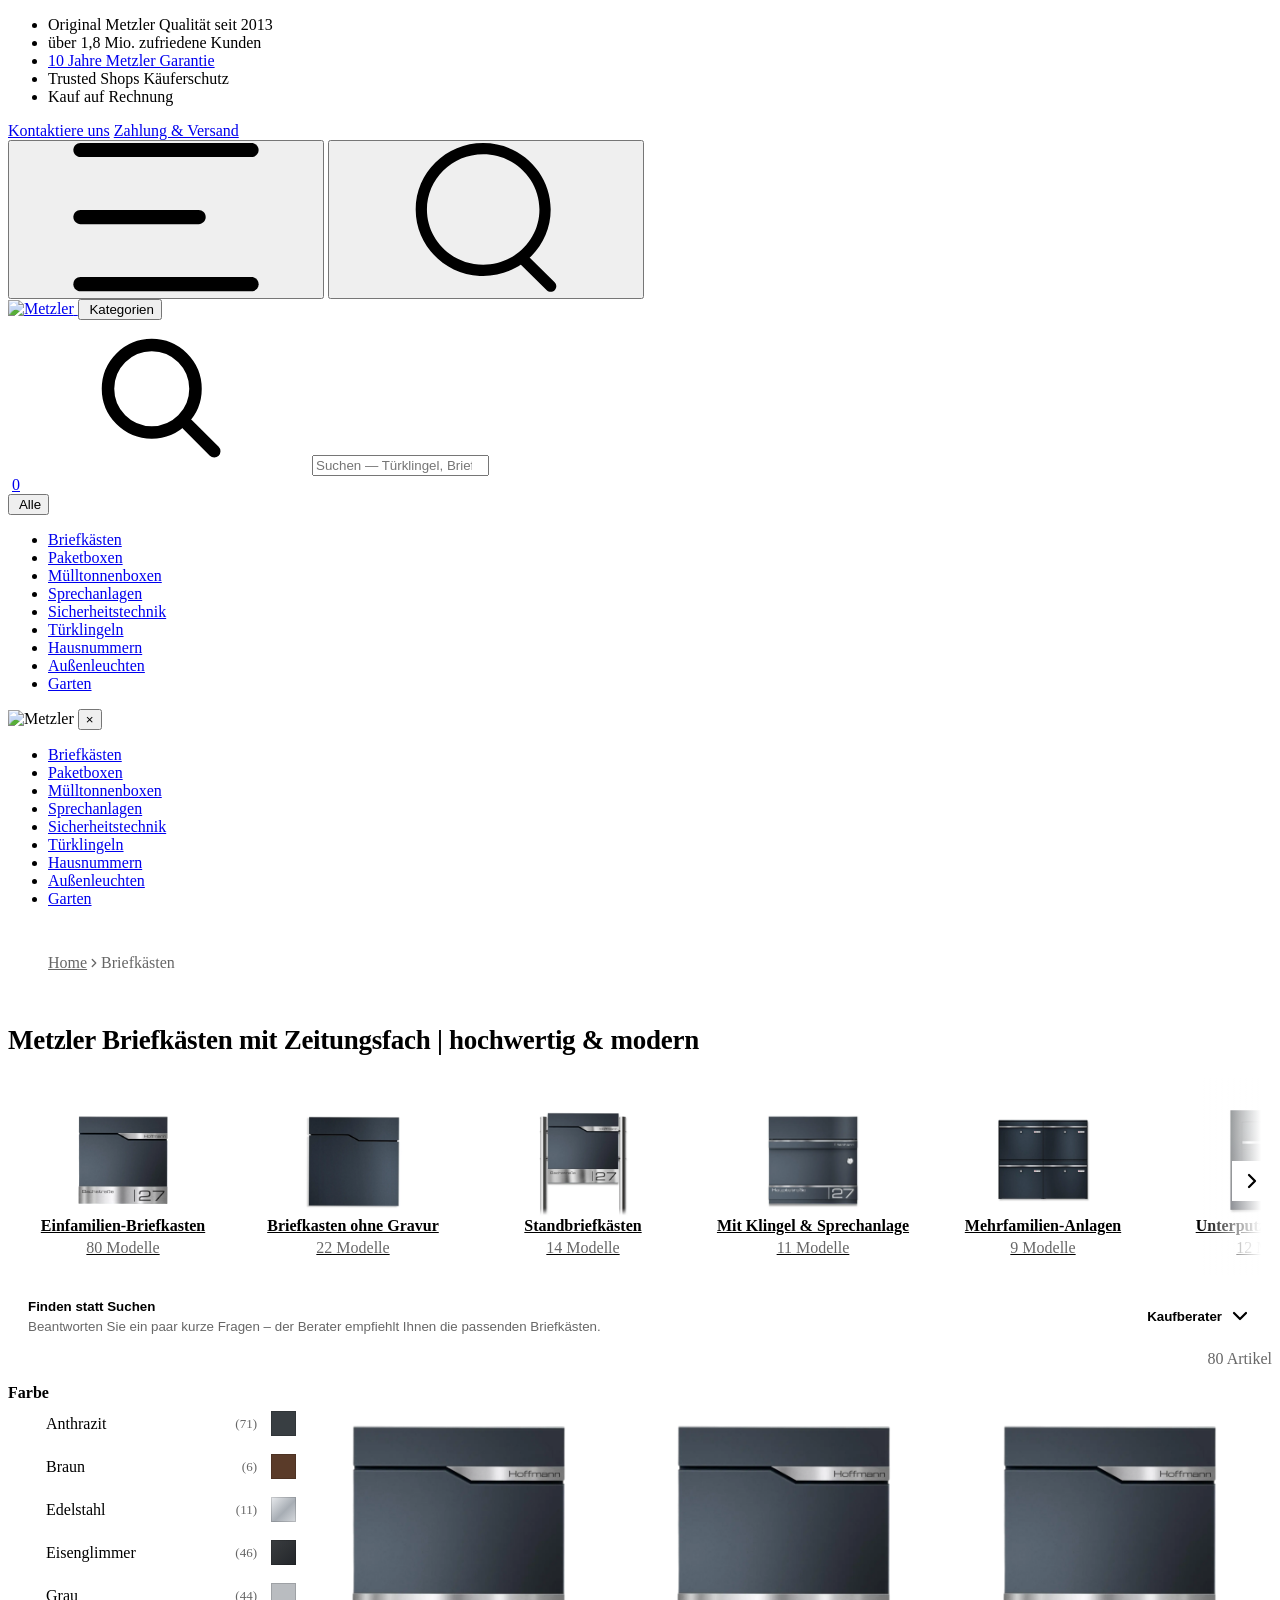
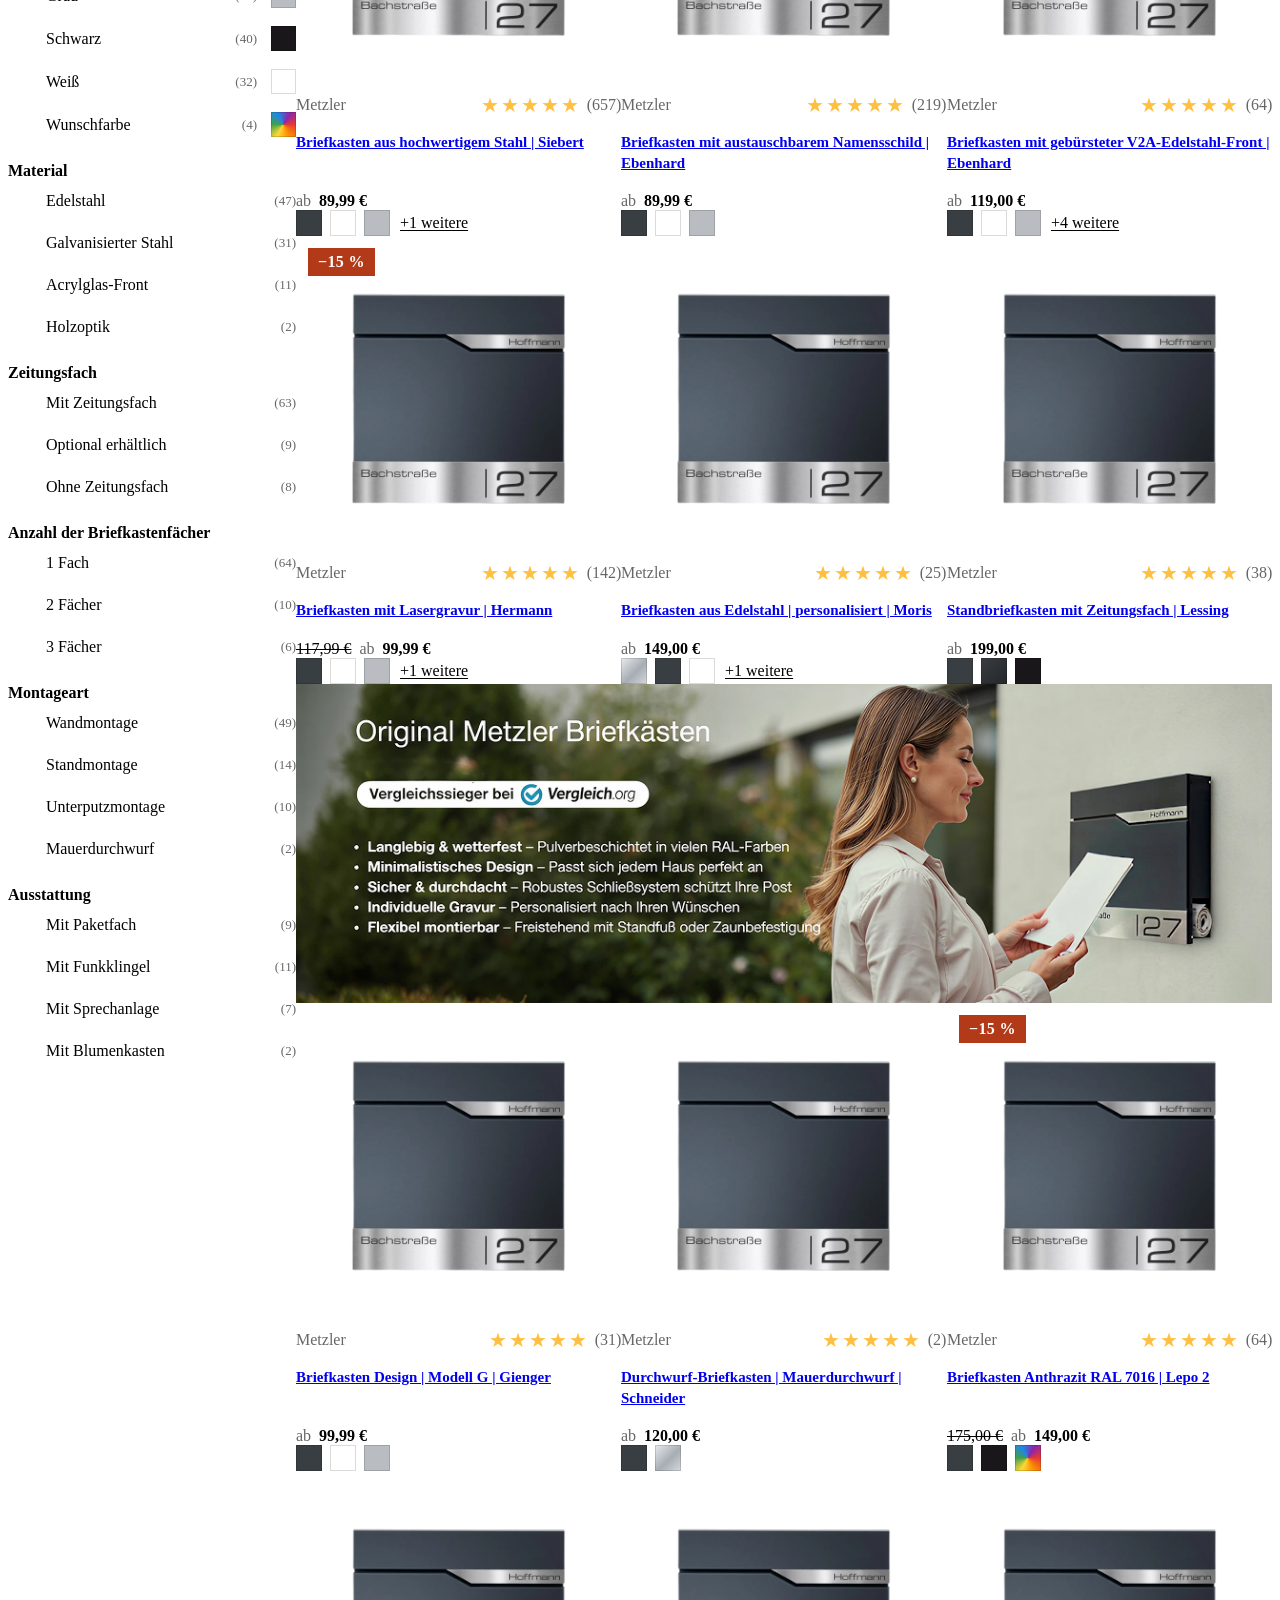
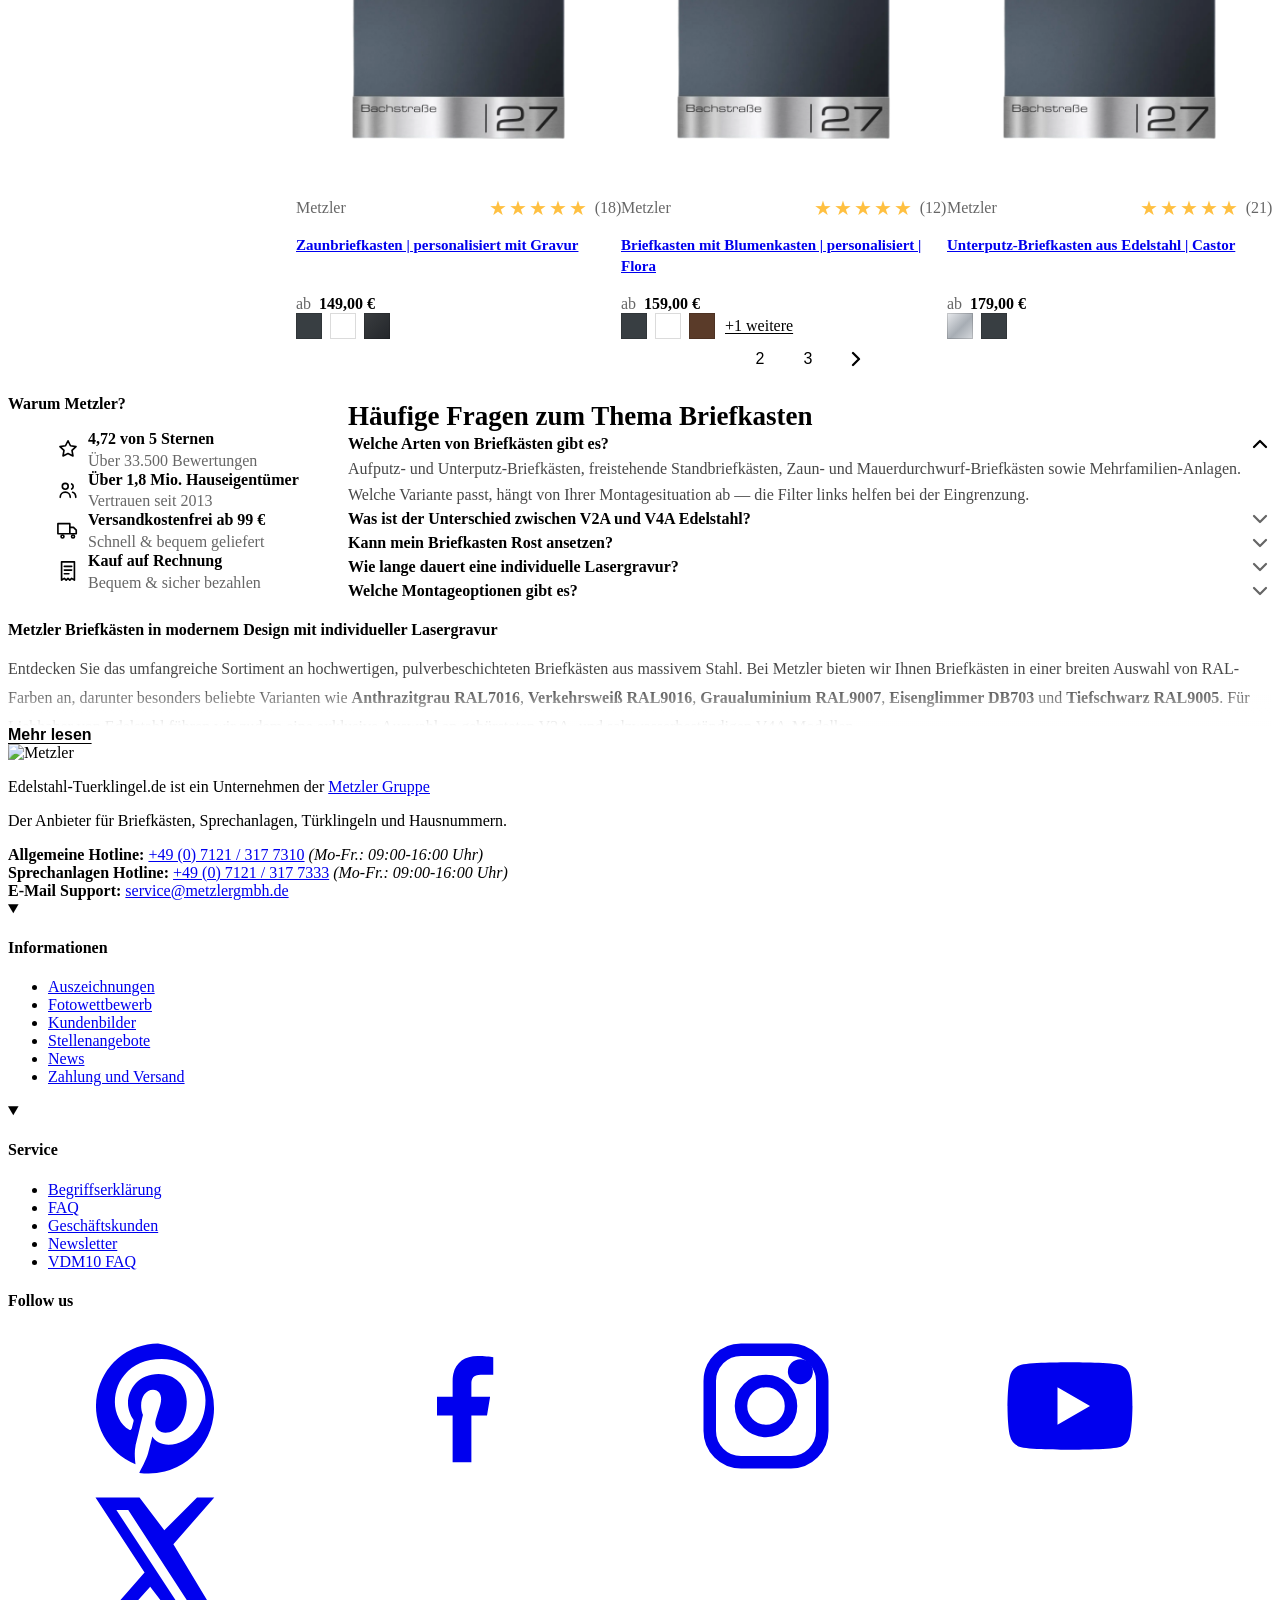
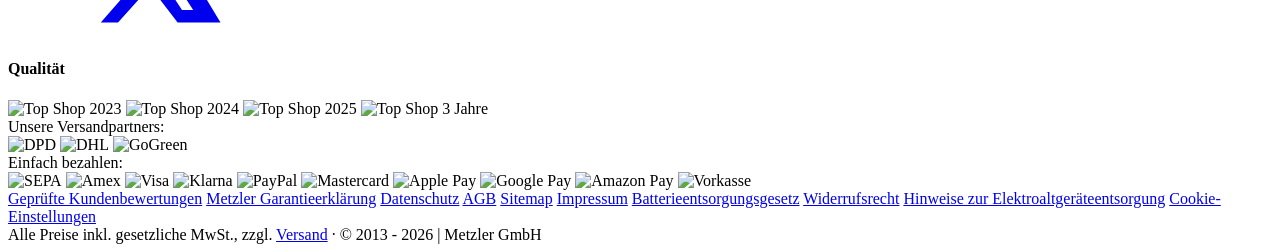
==== briefkasten.html @ 2fbf061e "Briefkasten Kaufberater: side-opening boxes are classic-colour only Side-opening (Öffnungsrichtung "" ====
<!DOCTYPE html>
<html lang="de">
<head>
<meta charset="UTF-8" />
<meta name="viewport" content="width=device-width, initial-scale=1" />
<title>Briefkästen von Metzler | hochwertig & modern</title>
<meta name="description" content="Hochwertige Briefkästen von Metzler – designed in Germany, mit individueller Namensgravur und Zeitungsfach. Über 1,8 Mio. Hauseigentümer vertrauen Metzler." />
<link rel="stylesheet" href="../Home/styles-v2.css?v=9" />
<link rel="stylesheet" href="plp.css?v=260" />
</head>
<body class="plp">

<!-- ===== SVG ICON SPRITE (from home design system) ===== -->
<svg width="0" height="0" style="position:absolute" aria-hidden="true">
  <defs>
    <symbol id="i-search" viewBox="0 0 24 24" fill="none" stroke="currentColor" stroke-width="2" stroke-linecap="round" stroke-linejoin="round"><circle cx="11" cy="11" r="7"/><path d="M21 21l-4.3-4.3"/></symbol>
    <symbol id="i-search-m" viewBox="0 0 19 20" fill="currentColor"><path d="M16.625 8.86618C16.6247 4.81893 13.2882 1.49999 9.125 1.49999C4.96183 1.49999 1.62525 4.81893 1.625 8.86618C1.625 12.9136 4.96168 16.2333 9.125 16.2333V17.7333L8.66211 17.7216C3.90667 17.4843 0.125 13.6101 0.125 8.86618C0.125251 3.96948 4.15459 0 9.125 0C14.0954 0 18.1248 3.96948 18.125 8.86618C18.125 13.7631 14.0956 17.7333 9.125 17.7333V16.2333C13.2883 16.2333 16.625 12.9136 16.625 8.86618Z"/><path d="M18.659 19.6237C18.3683 19.9188 17.8935 19.9222 17.5984 19.6316L13.4441 15.5398L14.4969 14.4704L18.6511 18.5632C18.9462 18.8539 18.9496 19.3287 18.659 19.6237Z"/></symbol>
    <symbol id="i-menu-m" viewBox="0 0 21 17" fill="currentColor"><path d="M0 0.8C0 0.358172 0.358172 0 0.8 0H20.2C20.6418 0 21 0.358172 21 0.8C21 1.24183 20.6418 1.6 20.2 1.6H0.799999C0.358171 1.6 0 1.24183 0 0.8Z"/><path d="M0 8.4C0 7.95817 0.358172 7.6 0.8 7.6H14.2C14.6418 7.6 15 7.95817 15 8.4C15 8.84183 14.6418 9.2 14.2 9.2H0.8C0.358172 9.2 0 8.84183 0 8.4Z"/><path d="M0 16C0 15.5582 0.358172 15.2 0.8 15.2H20.2C20.6418 15.2 21 15.5582 21 16C21 16.4418 20.6418 16.8 20.2 16.8H0.799999C0.358171 16.8 0 16.4418 0 16Z"/></symbol>
    <symbol id="i-chevron-down" viewBox="0 0 24 24" fill="none" stroke="currentColor" stroke-width="2.25" stroke-linecap="round" stroke-linejoin="round"><path d="M6 9l6 6 6-6"/></symbol>
    <symbol id="i-chevron-right" viewBox="0 0 24 24" fill="none" stroke="currentColor" stroke-width="2.25" stroke-linecap="round" stroke-linejoin="round"><path d="M9 6l6 6-6 6"/></symbol>
    <symbol id="i-truck" viewBox="0 0 24 24" fill="none" stroke="currentColor" stroke-width="1.8" stroke-linejoin="round" stroke-linecap="round"><path d="M1 4h13v11H1zM14 8h4l3 3v4h-7z"/><circle cx="6" cy="18" r="1.6"/><circle cx="17.5" cy="18" r="1.6"/></symbol>
    <symbol id="i-receipt" viewBox="0 0 24 24" fill="none" stroke="currentColor" stroke-width="1.8" stroke-linejoin="round" stroke-linecap="round"><path d="M5 2h14v20l-3-2-2 2-2-2-2 2-2-2-3 2z"/><path d="M8 7h8M8 11h8M8 15h5"/></symbol>
    <symbol id="i-star" viewBox="0 0 24 24" fill="none" stroke="currentColor" stroke-width="1.8" stroke-linejoin="round" stroke-linecap="round"><path d="M12 3l2.7 5.46 6.03.88-4.36 4.25 1.03 6.01L12 16.9 6.57 19.6l1.03-6.01L3.24 9.34l6.03-.88z"/></symbol>
    <symbol id="i-users" viewBox="0 0 24 24" fill="none" stroke="currentColor" stroke-width="1.8" stroke-linecap="round" stroke-linejoin="round"><circle cx="9" cy="8" r="3.2"/><path d="M3.5 20c0-3.3 2.5-5.7 5.5-5.7s5.5 2.4 5.5 5.7"/><path d="M16 5.4a3.2 3.2 0 010 5.6"/><path d="M17 14.5c2 .6 3.5 2.6 3.5 5.5"/></symbol>
    <symbol id="i-sliders" viewBox="0 0 24 24" fill="none" stroke="currentColor" stroke-width="2" stroke-linecap="round" stroke-linejoin="round"><path d="M4 6h16M4 12h16M4 18h16"/><circle cx="9" cy="6" r="2" fill="#fff"/><circle cx="15" cy="12" r="2" fill="#fff"/><circle cx="8" cy="18" r="2" fill="#fff"/></symbol>
    <symbol id="i-x" viewBox="0 0 24 24" fill="none" stroke="currentColor" stroke-width="2.2" stroke-linecap="round"><line x1="6" y1="6" x2="18" y2="18"/><line x1="6" y1="18" x2="18" y2="6"/></symbol>
    <symbol id="i-instagram" viewBox="0 0 24 24" fill="none" stroke="currentColor" stroke-width="2" stroke-linecap="round" stroke-linejoin="round"><rect x="3" y="3" width="18" height="18" rx="5"/><circle cx="12" cy="12" r="4"/><circle cx="17.5" cy="6.5" r="1" fill="currentColor"/></symbol>
    <symbol id="i-facebook" viewBox="0 0 24 24" fill="currentColor"><path d="M13.5 21v-7.5h2.5l.5-3h-3V8.5c0-.9.3-1.5 1.5-1.5H17V4.2c-.5-.1-1.5-.2-2.5-.2-2.4 0-4 1.4-4 4v2.5H8v3h2.5V21h3z"/></symbol>
    <symbol id="i-youtube" viewBox="0 0 24 24" fill="currentColor"><path d="M21.6 7.2c-.2-.9-.9-1.6-1.8-1.8C18.2 5 12 5 12 5s-6.2 0-7.8.4c-.9.2-1.6.9-1.8 1.8C2 8.8 2 12 2 12s0 3.2.4 4.8c.2.9.9 1.6 1.8 1.8 1.6.4 7.8.4 7.8.4s6.2 0 7.8-.4c.9-.2 1.6-.9 1.8-1.8.4-1.6.4-4.8.4-4.8s0-3.2-.4-4.8zM10 15V9l5.2 3-5.2 3z"/></symbol>
    <symbol id="i-pinterest" viewBox="0 0 24 24" fill="currentColor"><path d="M12 2a10 10 0 00-3.6 19.3c-.1-.8-.2-2 0-2.9.2-.8 1.2-5 1.2-5s-.3-.6-.3-1.5c0-1.4.8-2.5 1.9-2.5.9 0 1.3.7 1.3 1.5 0 .9-.6 2.2-.9 3.5-.2 1 .5 1.9 1.6 1.9 1.9 0 3.4-2 3.4-5 0-2.6-1.9-4.4-4.5-4.4-3.1 0-4.9 2.3-4.9 4.7 0 .9.4 1.9.8 2.5.1.1.1.2.1.3l-.3 1.2c-.1.2-.2.3-.4.2-1.4-.7-2.3-2.7-2.3-4.4 0-3.6 2.6-6.9 7.5-6.9 3.9 0 7 2.8 7 6.6 0 3.9-2.5 7.1-5.9 7.1-1.2 0-2.3-.6-2.6-1.3l-.7 2.7c-.3 1-1 2.3-1.4 3.1A10 10 0 1012 2z"/></symbol>
    <symbol id="i-x-social" viewBox="0 0 24 24" fill="currentColor"><path d="M18.244 2H21l-6.54 7.47L22 22h-6.86l-4.39-5.74L5.6 22H2.84l7.01-8.01L2 2h7.04l3.97 5.25L18.244 2zm-2.4 18h1.79L7.24 4H5.34l10.5 16z"/></symbol>
  </defs>
</svg>

<!-- ===== TOPBAR ===== -->
<div class="topbar">
  <div class="container topbar__inner">
    <ul class="topbar__claims">
      <li>Original Metzler Qualität seit 2013</li>
      <li>über 1,8 Mio. zufriedene Kunden</li>
      <li><a href="https://edelstahl-tuerklingel.de/metzler-garantieerklaerung" target="_blank" rel="noopener">10 Jahre Metzler Garantie</a></li>
      <li>Trusted Shops Käuferschutz</li>
      <li>Kauf auf Rechnung</li>
    </ul>
    <div class="topbar__links">
      <a href="#">Kontaktiere uns</a>
      <a href="#">Zahlung &amp; Versand</a>
    </div>
  </div>
</div>

<!-- ===== HEADER ===== -->
<header class="header">
  <div class="container">
    <div class="header__main">
      <div class="header__left-actions">
        <button class="header__burger" id="navBurger" data-nav-toggle aria-label="Menü öffnen" aria-expanded="false" aria-controls="mobileNav"><svg><use href="#i-menu-m"/></svg></button>
        <button class="header__search-icon" id="searchIcon" aria-label="Suchen" type="button"><svg><use href="#i-search-m"/></svg></button>
      </div>
      <a href="../Home/index.html" class="header__logo" aria-label="Metzler Startseite">
        <img src="../Home/Logo/Metzler_Logo-rot-schwarz.svg" alt="Metzler" />
      </a>
      <button class="header__kategorien" type="button" data-nav-toggle aria-controls="mobileNav" aria-expanded="false" aria-label="Kategorien">
        <img class="header__kategorien-icon" src="../Home/ICONS/menu.svg" alt="" aria-hidden="true" />
        <span class="header__kategorien-label">Kategorien</span>
      </button>
      <div class="header__search">
        <svg><use href="#i-search"/></svg>
        <input type="search" placeholder="Suchen — Türklingel, Briefkasten, Sprechanlage…" />
      </div>
      <div class="header__icons">
        <a class="icon-btn" href="#" aria-label="Mein Konto"><img src="../Home/ICONS/profile.svg" alt="" /></a>
        <a class="icon-btn" href="#" aria-label="Warenkorb"><img src="../Home/ICONS/cart.svg" alt="" /><span class="badge">0</span></a>
      </div>
    </div>
  </div>
  <nav class="header__nav" aria-label="Hauptnavigation">
    <div class="container">
      <button class="header__nav-all" type="button" data-nav-toggle aria-controls="mobileNav" aria-expanded="false" aria-label="Alle Kategorien">
        <img class="header__nav-all-icon" src="../Home/ICONS/menu.svg" alt="" aria-hidden="true" />
        <span class="header__nav-all-label">Alle</span>
      </button>
      <ul>
        <li class="hnav-item" data-mega-item>
          <a href="#" class="is-featured"
             id="mm-trigger-briefkasten" data-mega-trigger
             aria-haspopup="true" aria-expanded="false" aria-controls="mm-panel-briefkasten">Briefkästen</a>

          <!-- Drop-panel spans the full nav width; inner .container realigns content to the page grid -->
          <div class="mega-panel" id="mm-panel-briefkasten" data-mega-panel
               role="region" aria-label="Briefkästen – Unterkategorien" aria-hidden="true">
            <!-- Asymmetric 75/25 split: subcategory grid (left) + persistent featured promo (right) -->
            <div class="container mega-layout">

              <!-- LEFT ZONE (~75%): standard subcategories as image tiles -->
              <ul class="mega-grid">
                <li><a class="mega-card" href="#grid">
                  <span class="mega-card__media"><img src="Product%20Image/einfamilien-briefkasten.png" alt="Einfamilien-Briefkasten" loading="lazy"></span>
                  <span class="mega-card__label">Einfamilien-Briefkasten</span></a></li>

                <li><a class="mega-card" href="#grid">
                  <span class="mega-card__media"><img src="Product%20Image/briefkasten-ohne-gravur.webp" alt="Briefkasten ohne Gravur" loading="lazy"></span>
                  <span class="mega-card__label">Briefkasten ohne Gravur</span></a></li>

                <li><a class="mega-card" href="#grid">
                  <span class="mega-card__media"><img src="Product%20Image/standbriefkaesten.webp" alt="Standbriefkästen" loading="lazy"></span>
                  <span class="mega-card__label">Standbriefkästen</span></a></li>

                <li><a class="mega-card" href="#grid">
                  <span class="mega-card__media"><img src="Product%20Image/briefkasten-klingel-sprechanlage.webp" alt="Briefkasten mit Klingel & Sprechanlage" loading="lazy"></span>
                  <span class="mega-card__label">Mit Klingel &amp; Sprechanlage</span></a></li>

                <li><a class="mega-card" href="#grid">
                  <span class="mega-card__media"><img src="Product%20Image/mehrfamilien-briefkaesten.webp" alt="Mehrfamilien Briefkästen" loading="lazy"></span>
                  <span class="mega-card__label">Mehrfamilien Briefkästen</span></a></li>

                <li><a class="mega-card" href="#grid">
                  <span class="mega-card__media"><img src="Product%20Image/unterputz-briefkaesten.webp" alt="Unterputz Briefkästen" loading="lazy"></span>
                  <span class="mega-card__label">Unterputz Briefkästen</span></a></li>

                <li><a class="mega-card" href="#grid">
                  <span class="mega-card__media"><img src="Product%20Image/paketboxen.webp" alt="Paketboxen" loading="lazy"></span>
                  <span class="mega-card__label">Paketboxen</span></a></li>

                <li><a class="mega-card" href="#grid">
                  <span class="mega-card__media"><img src="Product%20Image/briefkastenschilder.webp" alt="Briefkastenschilder" loading="lazy"></span>
                  <span class="mega-card__label">Briefkastenschilder</span></a></li>

                <li><a class="mega-card" href="#grid">
                  <span class="mega-card__media"><img src="Product%20Image/briefkastenstaender.webp" alt="Briefkastenständer" loading="lazy"></span>
                  <span class="mega-card__label">Briefkastenständer</span></a></li>

                <li><a class="mega-card" href="#grid">
                  <span class="mega-card__media"><img src="Product%20Image/ersatzteile-zubehoer.webp" alt="Ersatzteile & Zubehör" loading="lazy"></span>
                  <span class="mega-card__label">Ersatzteile &amp; Zubehör</span></a></li>
              </ul>

              <!-- RIGHT ZONE (~25%): featured Konfigurator poster (matches the Sprechanlage poster) -->
              <aside class="mega-poster" aria-label="Briefkastenanlagen Konfigurator">
                <div class="mega-poster__media">
                  <img class="mega-poster__bg" src="Poster/poster-briefkasten2.png" alt="Briefkastenanlage – 3D Konfigurator" loading="lazy">
                </div>
                <div class="mega-poster__content">
                  <span class="mega-poster__eyebrow">3D Konfigurator</span>
                  <h3 class="mega-poster__title">Briefkastenanlage individuell gestalten</h3>
                  <p class="mega-poster__features">Design · Farbe · Montageart</p>
                  <a class="mega-poster__cta" href="#">Jetzt konfigurieren</a>
                </div>
              </aside>

            </div>
          </div>
        </li>
        <li><a href="#">Paketboxen</a></li>
        <li><a href="#">Mülltonnenboxen</a></li>
        <li class="hnav-item" data-mega-item>
          <a href="sprechanlage.html"
             id="mm-trigger-sprechanlagen" data-mega-trigger
             aria-haspopup="true" aria-expanded="false" aria-controls="mm-panel-sprechanlagen">Sprechanlagen</a>

          <!-- Drop-panel: subcategory grid (left) + XDM10 poster (right) -->
          <div class="mega-panel" id="mm-panel-sprechanlagen" data-mega-panel
               role="region" aria-label="Türsprechanlagen – Unterkategorien" aria-hidden="true">
            <div class="container mega-layout">

              <ul class="mega-grid">
                <li><a class="mega-card" href="sprechanlage.html">
                  <span class="mega-card__media"><img src="Product%20Image/Sprechanlage/video-station.png" alt="Video-Sprechanlagen" loading="lazy"></span>
                  <span class="mega-card__label">Video-Sprechanlagen</span></a></li>

                <li><a class="mega-card" href="sprechanlage.html">
                  <span class="mega-card__media"><img src="Product%20Image/Sprechanlage/audio-station.png" alt="Audio-Sprechanlagen" loading="lazy"></span>
                  <span class="mega-card__label">Audio-Sprechanlagen</span></a></li>

                <li><a class="mega-card" href="sprechanlage.html">
                  <span class="mega-card__media"><img src="Product%20Image/Sprechanlage/mehrfamilien-anlage.png" alt="Mehrfamilien-Anlagen" loading="lazy"></span>
                  <span class="mega-card__label">Mehrfamilien-Anlagen</span></a></li>

                <li><a class="mega-card" href="sprechanlage.html">
                  <span class="mega-card__media"><img src="Product%20Image/Sprechanlage/touch-display-station.png" alt="Mit Gesichtserkennung" loading="lazy"></span>
                  <span class="mega-card__label">Mit Gesichtserkennung</span></a></li>

                <li><a class="mega-card" href="sprechanlage.html">
                  <span class="mega-card__media"><img src="Product%20Image/Sprechanlage/briefkasten-paketbox.png" alt="Mit Briefkasten/Paketbox" loading="lazy"></span>
                  <span class="mega-card__label">Mit Briefkasten/Paketbox</span></a></li>

                <li><a class="mega-card" href="sprechanlage.html">
                  <span class="mega-card__media"><img src="Product%20Image/Sprechanlage/innenstation.png" alt="Innenstationen" loading="lazy"></span>
                  <span class="mega-card__label">Innenstationen</span></a></li>

                <li><a class="mega-card" href="sprechanlage.html">
                  <span class="mega-card__media"><img src="Product%20Image/Sprechanlage/bus-xdm10.png" alt="2-Draht-BUS (XDM10)" loading="lazy"></span>
                  <span class="mega-card__label">2-Draht-BUS (XDM10)</span></a></li>

                <li><a class="mega-card" href="sprechanlage.html">
                  <span class="mega-card__media"><img src="Product%20Image/Sprechanlage/zubehoer.png" alt="Zubehör" loading="lazy"></span>
                  <span class="mega-card__label">Zubehör</span></a></li>
              </ul>

              <aside class="mega-poster" aria-label="XDM10 Video-Türsprechanlage">
                <div class="mega-poster__media">
                  <img class="mega-poster__bg" src="Poster/poster-sprechanlage-xdm10.png" alt="XDM10 Video-Türsprechanlage – Red Dot Award Winner 2026" loading="lazy">
                </div>
                <div class="mega-poster__content">
                  <span class="mega-poster__eyebrow">Video-Türsprechanlage</span>
                  <h3 class="mega-poster__title">XDM10 – nachrüsten ohne neue Kabel</h3>
                  <p class="mega-poster__features">2-Draht-BUS · App-Anbindung · HD-Video</p>
                  <a class="mega-poster__cta" href="sprechanlage.html">Mehr erfahren</a>
                </div>
              </aside>

            </div>
          </div>
        </li>
        <li><a href="#">Sicherheitstechnik</a></li>
        <li><a href="#">Türklingeln</a></li>
        <li><a href="#">Hausnummern</a></li>
        <li><a href="#">Außenleuchten</a></li>
        <li><a href="#">Garten</a></li>
      </ul>
    </div>
  </nav>
</header>

<!-- ===== MOBILE SLIDE-IN NAV ===== -->
<div class="mobile-nav" id="mobileNav" aria-hidden="true">
  <div class="mobile-nav__backdrop" data-close></div>
  <aside class="mobile-nav__panel" role="dialog" aria-label="Mobile Navigation">
    <div class="mobile-nav__head">
      <img src="../Home/Logo/Metzler_Logo-rot-schwarz.svg" alt="Metzler" />
      <button class="mobile-nav__close" data-close aria-label="Menü schließen">×</button>
    </div>
    <nav>
      <ul>
        <li><a href="briefkasten.html">Briefkästen</a></li>
        <li><a href="#">Paketboxen</a></li>
        <li><a href="#">Mülltonnenboxen</a></li>
        <li><a href="sprechanlage.html">Sprechanlagen</a></li>
        <li><a href="#">Sicherheitstechnik</a></li>
        <li><a href="#">Türklingeln</a></li>
        <li><a href="#">Hausnummern</a></li>
        <li><a href="#">Außenleuchten</a></li>
        <li><a href="#">Garten</a></li>
      </ul>
    </nav>
  </aside>
</div>

<main>

<!-- ===== BREADCRUMB ===== -->
<nav class="crumb" aria-label="Breadcrumb">
  <div class="container">
    <ol>
      <li><a href="../Home/index.html">Home</a></li>
      <li aria-hidden="true"><svg><use href="#i-chevron-right"/></svg></li>
      <li><span aria-current="page">Briefkästen</span></li>
    </ol>
  </div>
</nav>

<!-- ===== PAGE TITLE ===== -->
<section class="page-title">
  <div class="container">
    <div class="catalog__head">
      <h1 class="catalog__title">Metzler Briefkästen mit Zeitungsfach | hochwertig &amp; modern</h1>
    </div>
  </div>
</section>

<!-- ===== SUBCATEGORY RAIL ===== -->
<section class="subnav" aria-label="Briefkasten-Typen">
  <div class="container">
    <div class="subnav__viewport">
      <button class="subnav__arrow subnav__arrow--prev" data-sub-scroll="prev" aria-label="Zurück"><svg><use href="#i-chevron-right"/></svg></button>
      <div class="subnav__track" id="subTrack">
        <!-- tiles injected by JS -->
      </div>
      <button class="subnav__arrow subnav__arrow--next" data-sub-scroll="next" aria-label="Weiter"><svg><use href="#i-chevron-right"/></svg></button>
    </div>
  </div>
</section>

<!-- ===== KI-KAUFBERATER (narrows the catalogue below) ===== -->
<section class="advisor" data-ai aria-label="Kaufberater">
  <div class="container">

    <!-- Collapsed dropdown header (default state) -->
    <button type="button" class="advisor__bar" data-ai-toggle aria-expanded="false" aria-controls="advisorPanel">
      <span class="advisor__bar-txt">
        <span class="advisor__bar-head">
          <span class="advisor__bar-title">Finden statt Suchen</span>
        </span>
        <span class="advisor__bar-sub">Beantworten Sie ein paar kurze Fragen – der Berater empfiehlt Ihnen die passenden Briefkästen.</span>
      </span>
      <span class="advisor__bar-cta">Kaufberater<svg viewBox="0 0 24 24" aria-hidden="true"><use href="#i-chevron-right"/></svg></span>
    </button>

    <div class="advisor__card" id="advisorPanel">
      <button type="button" class="advisor__collapse" data-ai-toggle aria-label="Berater schließen"><svg viewBox="0 0 24 24" aria-hidden="true"><use href="#i-chevron-right"/></svg></button>

      <!-- Guided quiz (steps rendered by JS) -->
      <div class="advisor__quiz" data-ai-quiz></div>

      <!-- Result summary (injected) -->
      <div class="advisor__results" data-ai-results aria-live="polite" hidden></div>

    </div>
  </div>
</section>

<!-- ===== TOOLBAR + GRID ===== -->
<section class="catalog section" id="grid" aria-label="Produkte">
  <div class="container">

    <div class="catalog__bar">
      <button class="catalog__filter-btn" id="openFilters" type="button">
        <svg><use href="#i-sliders"/></svg> Filter
      </button>
      <div class="catalog__chips" id="activeChips" aria-label="Aktive Filter"></div>
      <button class="catalog__clear" id="clearAll" type="button" hidden>Alle entfernen</button>
      <div class="catalog__count" id="resultCount" aria-live="polite">80 Artikel</div>
    </div>

    <div class="catalog__layout">

      <!-- FILTER SIDEBAR -->
      <aside class="filters" id="filters" aria-label="Filter">
        <div class="filters__head">
          <span>Filter</span>
          <button class="filters__close" id="closeFilters" type="button" aria-label="Filter schließen"><svg><use href="#i-x"/></svg></button>
        </div>

        <!-- Farbe -->
        <div class="facet">
          <h3 class="facet__title">Farbe</h3>
          <div class="facet__body" id="facet-color" data-group="color"></div>
        </div>

        <!-- Material -->
        <div class="facet">
          <h3 class="facet__title">Material</h3>
          <div class="facet__body" id="facet-material" data-group="material"></div>
        </div>

        <!-- Zeitungsfach -->
        <div class="facet">
          <h3 class="facet__title">Zeitungsfach</h3>
          <div class="facet__body" id="facet-zeitung" data-group="zeitung"></div>
        </div>

        <!-- Anzahl der Fächer -->
        <div class="facet">
          <h3 class="facet__title">Anzahl der Briefkastenfächer</h3>
          <div class="facet__body" id="facet-faecher" data-group="faecher"></div>
        </div>

        <!-- Montageart -->
        <div class="facet">
          <h3 class="facet__title">Montageart</h3>
          <div class="facet__body" id="facet-montage" data-group="montage"></div>
        </div>

        <!-- Zusatzfunktionen -->
        <div class="facet">
          <h3 class="facet__title">Ausstattung</h3>
          <div class="facet__body" id="facet-zusatz" data-group="zusatz"></div>
        </div>

      </aside>

      <!-- PRODUCT GRID -->
      <div class="catalog__main">
        <div class="pgrid" id="productGrid" aria-live="polite"></div>

        <!-- Empty state -->
        <div class="pgrid-empty" id="emptyState" hidden>
          <svg viewBox="0 0 24 24" fill="none" stroke="currentColor" stroke-width="1.6" stroke-linecap="round" stroke-linejoin="round"><circle cx="11" cy="11" r="7"/><path d="M21 21l-4.3-4.3"/></svg>
          <h3>Keine Briefkästen gefunden</h3>
          <p>Mit dieser Filter-Kombination gibt es aktuell keine Treffer. Entfernen Sie einen Filter, um mehr Modelle zu sehen.</p>
          <button class="btn btn--secondary" id="emptyReset" type="button">Filter zurücksetzen</button>
        </div>

        <!-- Pagination -->
        <nav class="pagination" id="pagination" aria-label="Seiten"></nav>
      </div>

    </div>
  </div>
</section>
<div class="filters__backdrop" id="filtersBackdrop" hidden></div>

<!-- ===== FAQ ===== -->
<section class="faq section" id="beratung" aria-label="Häufige Fragen">
  <div class="container">
    <div class="faq__inner">
      <aside class="faq__aside">
        <h3>Warum Metzler?</h3>
        <ul class="faq__usps">
          <li class="faq__usp"><span class="faq__usp-ic"><svg><use href="#i-star"/></svg></span><div><strong>4,72 von 5 Sternen</strong><span>Über 33.500 Bewertungen</span></div></li>
          <li class="faq__usp"><span class="faq__usp-ic"><svg><use href="#i-users"/></svg></span><div><strong>Über 1,8 Mio. Hauseigentümer</strong><span>Vertrauen seit 2013</span></div></li>
          <li class="faq__usp"><span class="faq__usp-ic"><svg><use href="#i-truck"/></svg></span><div><strong>Versandkostenfrei ab 99 €</strong><span>Schnell &amp; bequem geliefert</span></div></li>
          <li class="faq__usp"><span class="faq__usp-ic"><svg><use href="#i-receipt"/></svg></span><div><strong>Kauf auf Rechnung</strong><span>Bequem &amp; sicher bezahlen</span></div></li>
        </ul>
      </aside>
      <div>
        <h2 class="section-title" style="margin-bottom:var(--sp-8)">Häufige Fragen zum Thema Briefkasten</h2>
        <div class="faq__list">
          <details class="faq__item" name="faq" open>
            <summary class="faq__q">Welche Arten von Briefkästen gibt es?<span class="faq__q-icon"><svg><use href="#i-chevron-down"/></svg></span></summary>
            <div class="faq__a">Aufputz- und Unterputz-Briefkästen, freistehende Standbriefkästen, Zaun- und Mauerdurchwurf-Briefkästen sowie Mehrfamilien-Anlagen. Welche Variante passt, hängt von Ihrer Montagesituation ab — die Filter links helfen bei der Eingrenzung.</div>
          </details>
          <details class="faq__item" name="faq">
            <summary class="faq__q">Was ist der Unterschied zwischen V2A und V4A Edelstahl?<span class="faq__q-icon"><svg><use href="#i-chevron-down"/></svg></span></summary>
            <div class="faq__a">V2A (1.4301) ist der robuste Standard für die meisten Wohnlagen. V4A (1.4404) ist zusätzlich salzwasserbeständig und für Küstennähe oder stark beanspruchte Umgebungen empfohlen. Beide sind gebürstet und selbstpassivierend.</div>
          </details>
          <details class="faq__item" name="faq">
            <summary class="faq__q">Kann mein Briefkasten Rost ansetzen?<span class="faq__q-icon"><svg><use href="#i-chevron-down"/></svg></span></summary>
            <div class="faq__a">Massiver Edelstahl rostet nicht — die Oberfläche passiviert sich selbst. Flugrost durch fremde Eisenpartikel lässt sich mit einem Edelstahlreiniger einfach entfernen. Eine Nachbehandlung ist nicht nötig.</div>
          </details>
          <details class="faq__item" name="faq">
            <summary class="faq__q">Wie lange dauert eine individuelle Lasergravur?<span class="faq__q-icon"><svg><use href="#i-chevron-down"/></svg></span></summary>
            <div class="faq__a">Standardgravuren fertigen wir innerhalb von 5–7 Werktagen. Sie erhalten vorab ein digitales Korrekturmuster zur Freigabe, damit Schrift und Platzierung exakt Ihren Wünschen entsprechen.</div>
          </details>
          <details class="faq__item" name="faq">
            <summary class="faq__q">Welche Montageoptionen gibt es?<span class="faq__q-icon"><svg><use href="#i-chevron-down"/></svg></span></summary>
            <div class="faq__a">Aufputz (an der Wand), Unterputz (wandbündig eingelassen), freistehend mit Standfuß, an Zaun oder Tor sowie als Mauerdurchwurf. Jedes Produkt nennt die passende Montageart und liefert das Befestigungsmaterial mit.</div>
          </details>
        </div>
      </div>
    </div>
  </div>
</section>

<!-- ===== SEO CONTENT (bottom of page) ===== -->
<section class="seo section" aria-label="Über Metzler Briefkästen">
  <div class="container">
    <h2 class="seo__title">Metzler Briefkästen in modernem Design mit individueller Lasergravur</h2>
    <div class="seo__text" id="seoText">
      <p>Entdecken Sie das umfangreiche Sortiment an hochwertigen, pulverbeschichteten Briefkästen aus massivem Stahl. Bei Metzler bieten wir Ihnen Briefkästen in einer breiten Auswahl von RAL-Farben an, darunter besonders beliebte Varianten wie <strong>Anthrazitgrau RAL7016</strong>, <strong>Verkehrsweiß RAL9016</strong>, <strong>Graualuminium RAL9007</strong>, <strong>Eisenglimmer DB703</strong> und <strong>Tiefschwarz RAL9005</strong>. Für Liebhaber von Edelstahl führen wir zudem eine exklusive Auswahl an gebürsteten V2A- und salzwasserbeständigen V4A-Modellen.</p>
      <p>Jeder Briefkasten lässt sich mit einer individuellen Lasergravur personalisieren – vom Familiennamen über die Hausnummer bis zum Wunschmotiv. Die Gravur wird sauber und dauerhaft in das Material eingebracht und verblasst auch nach Jahren im Außenbereich nicht.</p>
      <p>Dank wetterfester Verarbeitung, UV-beständiger Beschichtung und einem durchdachten Schließsystem sind unsere Briefkästen langlebig, sicher und ein echter Blickfang an jeder Hauswand. Ob Aufputz, Unterputz, freistehend als Standbriefkasten oder als Mehrfamilien-Anlage – bei Metzler finden Sie für jede Montagesituation das passende Modell. Mit <a href="https://edelstahl-tuerklingel.de/metzler-garantieerklaerung" target="_blank" rel="noopener">10 Jahren Metzler Garantie</a> auf viele Modelle kaufen Sie ein Produkt, das ein Hausleben lang hält.</p>
    </div>
    <button class="seo__toggle" id="seoToggle" type="button" aria-expanded="false">Mehr lesen</button>
  </div>
</section>

</main>

<!-- ===== FOOTER (from home design system) ===== -->
<footer class="footer">
  <div class="container">
    <div class="footer__top">
      <div class="footer__brand">
        <img src="../Home/Logo/Metzler_Logo-rot-Wei%C3%9F.svg" alt="Metzler" class="footer__brand-logo" />
        <p class="footer__brand-line">Edelstahl-Tuerklingel.de ist ein Unternehmen der <a href="#" class="footer__brand-link">Metzler Gruppe</a></p>
        <p class="footer__brand-strong">Der Anbieter für Briefkästen, Sprechanlagen, Türklingeln und Hausnummern.</p>
      </div>
      <div class="footer__hotline">
        <div class="footer__hotline-item">
          <strong class="footer__hotline-label">Allgemeine Hotline:</strong>
          <a class="footer__hotline-num" href="tel:+4971213177310">+49 (0) 7121 / 317 7310</a>
          <em>(Mo-Fr.: 09:00-16:00 Uhr)</em>
        </div>
        <div class="footer__hotline-item">
          <strong class="footer__hotline-label">Sprechanlagen Hotline:</strong>
          <a class="footer__hotline-num" href="tel:+4971213177333">+49 (0) 7121 / 317 7333</a>
          <em>(Mo-Fr.: 09:00-16:00 Uhr)</em>
        </div>
        <div class="footer__hotline-item">
          <strong class="footer__hotline-label">E-Mail Support:</strong>
          <a class="footer__hotline-num" href="mailto:service@metzlergmbh.de">service@metzlergmbh.de</a>
        </div>
      </div>
      <details class="footer__details" open>
        <summary><h4>Informationen</h4></summary>
        <ul class="footer__links">
          <li><a href="#">Auszeichnungen</a></li>
          <li><a href="#">Fotowettbewerb</a></li>
          <li><a href="#">Kundenbilder</a></li>
          <li><a href="#">Stellenangebote</a></li>
          <li><a href="#">News</a></li>
          <li><a href="#">Zahlung und Versand</a></li>
        </ul>
      </details>
      <details class="footer__details" open>
        <summary><h4>Service</h4></summary>
        <ul class="footer__links">
          <li><a href="#">Begriffserklärung</a></li>
          <li><a href="#">FAQ</a></li>
          <li><a href="#">Geschäftskunden</a></li>
          <li><a href="#">Newsletter</a></li>
          <li><a href="#">VDM10 FAQ</a></li>
        </ul>
      </details>
      <div class="footer__follow">
        <h4>Follow us</h4>
        <div class="footer__social">
          <a href="#" aria-label="Pinterest"><svg><use href="#i-pinterest"/></svg></a>
          <a href="#" aria-label="Facebook"><svg><use href="#i-facebook"/></svg></a>
          <a href="#" aria-label="Instagram"><svg><use href="#i-instagram"/></svg></a>
          <a href="#" aria-label="YouTube"><svg><use href="#i-youtube"/></svg></a>
          <a href="#" aria-label="X"><svg><use href="#i-x-social"/></svg></a>
        </div>
        <h4 class="footer__labels-title">Qualität</h4>
        <div class="footer__labels" aria-label="Top Shop Auszeichnungen">
          <img src="../Home/Trust%20badges/Top%20SHOP/Label1.png" alt="Top Shop 2023" />
          <img src="../Home/Trust%20badges/Top%20SHOP/Label2.png" alt="Top Shop 2024" />
          <img src="../Home/Trust%20badges/Top%20SHOP/Label3.png" alt="Top Shop 2025" />
          <img src="../Home/Trust%20badges/Top%20SHOP/Labels4.png" alt="Top Shop 3 Jahre" />
        </div>
      </div>
    </div>

    <div class="footer__partners">
      <div class="footer__partners-block">
        <span class="footer__partners-label">Unsere Versandpartners:</span>
        <div class="footer__partners-logos">
          <img src="../Home/Paymentshipping%20logos/DPD.png" alt="DPD" />
          <img src="../Home/Paymentshipping%20logos/DHL.png" alt="DHL" />
          <img src="../Home/Paymentshipping%20logos/GOGREEN.png" alt="GoGreen" />
        </div>
      </div>
      <div class="footer__partners-block">
        <span class="footer__partners-label">Einfach bezahlen:</span>
        <div class="footer__partners-logos">
          <img src="../Home/Paymentshipping%20logos/payment/SEPA.png" alt="SEPA" />
          <img src="../Home/Paymentshipping%20logos/payment/AMEX.png" alt="Amex" />
          <img src="../Home/Paymentshipping%20logos/payment/VISA.png" alt="Visa" />
          <img src="../Home/Paymentshipping%20logos/payment/KLARNA.png" alt="Klarna" />
          <img src="../Home/Paymentshipping%20logos/payment/PAYPAL.png" alt="PayPal" />
          <img src="../Home/Paymentshipping%20logos/payment/MASTER%20CARD.png" alt="Mastercard" />
          <img src="../Home/Paymentshipping%20logos/payment/APPLE%20PAY.png" alt="Apple Pay" />
          <img src="../Home/Paymentshipping%20logos/payment/GOOGLE%20PAY.png" alt="Google Pay" />
          <img src="../Home/Paymentshipping%20logos/payment/AMAZON.png" alt="Amazon Pay" />
          <img src="../Home/Paymentshipping%20logos/payment/VORKASEE.png" alt="Vorkasse" />
        </div>
      </div>
    </div>

    <nav class="footer__legal-links" aria-label="Rechtliches">
      <a href="#">Geprüfte Kundenbewertungen</a>
      <a href="https://edelstahl-tuerklingel.de/metzler-garantieerklaerung" target="_blank" rel="noopener">Metzler Garantieerklärung</a>
      <a href="#">Datenschutz</a>
      <a href="#">AGB</a>
      <a href="#">Sitemap</a>
      <a href="#">Impressum</a>
      <a href="#">Batterieentsorgungsgesetz</a>
      <a href="#">Widerrufsrecht</a>
      <a href="#">Hinweise zur Elektroaltgeräteentsorgung</a>
      <a href="#">Cookie-Einstellungen</a>
    </nav>

    <div class="footer__copy">
      Alle Preise inkl. gesetzliche MwSt., zzgl. <a href="#">Versand</a>
      <span class="footer__copy-sep">·</span>
      © 2013 - 2026 | Metzler GmbH
    </div>
  </div>
</footer>

<script src="plp.js?v=87"></script>
<script>
  /* ===== Header behaviour (ported from home design system) ===== */
  (function(){
    var toggles = document.querySelectorAll('[data-nav-toggle]');
    var panel   = document.getElementById('mobileNav');
    if (!toggles.length || !panel) return;
    function setExpanded(v){ toggles.forEach(function(t){ t.setAttribute('aria-expanded', v?'true':'false'); }); }
    function syncTop(){
      var header = document.querySelector('.header');
      var inner = panel.querySelector('.mobile-nav__panel');
      if (header && inner) inner.style.top = Math.max(0, header.getBoundingClientRect().bottom) + 'px';
    }
    function open(){ syncTop(); panel.classList.add('is-open'); panel.setAttribute('aria-hidden','false'); setExpanded(true); document.body.style.overflow='hidden'; }
    function close(){ panel.classList.remove('is-open'); panel.setAttribute('aria-hidden','true'); setExpanded(false); document.body.style.overflow=''; }
    function toggle(){ panel.classList.contains('is-open') ? close() : open(); }
    toggles.forEach(function(t){ t.addEventListener('click', toggle); });
    panel.querySelectorAll('[data-close], a').forEach(function(el){ el.addEventListener('click', close); });
    document.addEventListener('keydown', function(e){ if(e.key==='Escape') close(); });
  })();

  (function(){
    var ticking = false;
    function update(){ document.body.classList.toggle('is-scrolled', window.scrollY > 0); ticking = false; }
    window.addEventListener('scroll', function(){ if(!ticking){ window.requestAnimationFrame(update); ticking = true; } }, { passive:true });
    update();
  })();

  (function(){
    var nav = document.querySelector('.header__nav'); if(!nav) return;
    var ul = nav.querySelector('ul'); if(!ul) return;
    var items = Array.prototype.slice.call(ul.children);
    var tabletMq = window.matchMedia('(min-width: 768px) and (max-width: 1023px)');
    function reset(){ items.forEach(function(li){ li.hidden = false; }); }
    function fit(){
      reset(); if(!tabletMq.matches) return;
      for (var i = items.length - 1; i >= 0; i--){ if (ul.scrollWidth <= ul.clientWidth + 1) break; items[i].hidden = true; }
    }
    if (document.fonts && document.fonts.ready) document.fonts.ready.then(fit); else window.addEventListener('load', fit);
    fit();
    var raf; window.addEventListener('resize', function(){ cancelAnimationFrame(raf); raf = requestAnimationFrame(fit); });
  })();

  /* ===== Rich mega-menu: intent-based hover, click/touch, keyboard, ARIA ===== */
  (function(){
    var DESKTOP     = window.matchMedia('(min-width: 768px)');   /* mega is active on tablet+ (≤767 uses the slide-in nav) */
    var OPEN_DELAY  = 100;   /* ms — ignore incidental pass-through hovers */
    var CLOSE_DELAY = 150;   /* ms — grace period that bridges diagonal cursor paths (anti-tunneling) */

    var items = [].slice.call(document.querySelectorAll('[data-mega-item]'));
    if (!items.length) return;

    var openTimer, closeTimer, current = null;
    var panelOf   = function(i){ return i.querySelector('[data-mega-panel]'); };
    var triggerOf = function(i){ return i.querySelector('[data-mega-trigger]'); };

    /* Single source of truth: class drives the CSS transition, ARIA drives assistive tech */
    function setState(item, isOpen){
      panelOf(item).classList.toggle('is-open', isOpen);
      panelOf(item).setAttribute('aria-hidden', isOpen ? 'false' : 'true');
      triggerOf(item).setAttribute('aria-expanded', isOpen ? 'true' : 'false');
    }
    function open(item){
      if (current === item) return;
      if (current) setState(current, false);     /* instant switch — no reopen delay */
      setState(item, true);
      current = item;
    }
    function close(item){
      setState(item, false);
      if (current === item) current = null;
    }

    items.forEach(function(item){
      var trig = triggerOf(item);

      /* Pointer: delayed open, grace-delayed close */
      item.addEventListener('mouseenter', function(){
        if (!DESKTOP.matches) return;
        clearTimeout(closeTimer);
        if (current && current !== item) { open(item); return; }   /* already browsing → switch now */
        openTimer = setTimeout(function(){ open(item); }, OPEN_DELAY);
      });
      item.addEventListener('mouseleave', function(){
        if (!DESKTOP.matches) return;
        clearTimeout(openTimer);
        closeTimer = setTimeout(function(){ close(item); }, CLOSE_DELAY);
      });

      /* Click / Enter / touch: a real href navigates (cross-page tab); else toggle */
      trig.addEventListener('click', function(e){
        if (!DESKTOP.matches) return;            /* mobile uses the slide-in nav */
        var href = trig.getAttribute('href');
        if (href && href !== '#') return;        /* follow the link to the other page */
        e.preventDefault();
        (current === item) ? close(item) : open(item);
      });

      /* Keyboard: close once focus leaves the item's subtree */
      item.addEventListener('focusout', function(e){
        if (!item.contains(e.relatedTarget)) close(item);
      });
    });

    /* Escape closes the active panel and restores focus to its trigger */
    document.addEventListener('keydown', function(e){
      if (e.key === 'Escape' && current){ var t = triggerOf(current); close(current); if (t) t.focus(); }
    });
    /* Click outside closes */
    document.addEventListener('click', function(e){
      if (current && !current.contains(e.target)) close(current);
    });
    /* Dropping below desktop collapses any open panel */
    DESKTOP.addEventListener('change', function(){ if (!DESKTOP.matches && current) close(current); });
  })();

  (function(){
    var input = document.querySelector('.header__search input'); if(!input) return;
    var mobileMq = window.matchMedia('(max-width: 720px)');
    var tabletMq = window.matchMedia('(min-width: 768px) and (max-width: 1023px)');
    function set(){
      if (mobileMq.matches) input.placeholder = 'Produkte suchen…';
      else if (tabletMq.matches) input.placeholder = 'Suchen — Türklingel, Briefkasten…';
      else input.placeholder = 'Suchen — Türklingel, Briefkasten, Sprechanlage…';
    }
    set(); mobileMq.addEventListener('change', set); tabletMq.addEventListener('change', set);
  })();
</script>

</body>
</html>
---- plp.css ----
/* ============================================================
   Metzler — Briefkästen PLP
   Extends the home design system (styles-v2.css).
   Reuses tokens: --teal, --teal-dark, --schwarz, --paper-white,
   spacing (--sp-*), radius (--r-*), shadows, .container, .btn,
   .eyebrow, .section-title, .tlink, .faq, .footer, header.
   ============================================================ */

.plp { background: var(--white); }

/* PLP-local tokens */
:root {
  --line: var(--graphite-300);
  --ink-60: rgba(0,0,0,0.6);
  --ink-72: rgba(0,0,0,0.72);
  /* Contact-bar tokens (verbatim from metzler-handoff :root) */
  --teal-glow: #7cc6b9;
  --ink: #0e1414;
  --ink-2: #5a6565;
  --border: rgba(1,82,83,.1);
  --sidebar-w: 288px;
  /* Metzler Design System teal interactive states (§2) — used by DS buttons */
  --teal-600: #014A4B;   /* hover / pressed */
  --teal-700: #013E3E;   /* active */
  /* Radius follows the Metzler Design System (§3):
     sm 2px · default 4px · lg 8px · xl 12px · pill.
     Cards & filter sections use lg (8px). */
  --card-radius: var(--r-l);
}

/* ============================================================
   Breadcrumb
   ============================================================ */
.crumb { background: var(--white); padding-top: 14px; }   /* gap above the breadcrumb == gap below it */
.crumb ol {
  display: flex; align-items: center; gap: var(--sp-2);
  font-size: var(--text-body-sm); color: var(--ink-60);
}
.crumb a { color: var(--ink-60); }
.crumb a:hover { color: var(--teal); }
.crumb li { display: inline-flex; align-items: center; }
.crumb li svg { width: 14px; height: 14px; color: var(--graphite-500); }
.crumb [aria-current] { color: var(--schwarz); font-weight: 500; }


/* ============================================================
   Subcategory rail
   ============================================================ */
.subnav { padding-block: 7px 7px; }   /* symmetric; total gap (7 + 8px track) = 15px ≈ half of the previous 30px */
.subnav__viewport { position: relative; }

/* Edge fades hint that more content is scrollable; they retract at each end */
.subnav__viewport::before,
.subnav__viewport::after {
  content: ""; position: absolute; top: 0; bottom: 8px; width: 72px; z-index: 2;
  pointer-events: none; opacity: 1; transition: opacity 0.25s ease;
}
.subnav__viewport::before { left: 0; background: linear-gradient(90deg, #fff 15%, rgba(255,255,255,0)); }
.subnav__viewport::after  { right: 0; background: linear-gradient(270deg, #fff 15%, rgba(255,255,255,0)); }

/* Arrows reveal on hover/focus, sit over the fade, and respect scroll position */
.subnav__arrow {
  position: absolute; top: 50%; transform: translateY(-50%); z-index: 3;
  width: 40px; height: 40px; border-radius: var(--r-m);
  border: 1px solid var(--line); background: #fff; color: var(--schwarz);
  display: grid; place-items: center;
  opacity: 1; transition: opacity 0.22s ease, background 0.15s ease, color 0.15s ease;
}
.subnav__viewport:hover .subnav__arrow,
.subnav__viewport:focus-within .subnav__arrow { opacity: 1; }
.subnav__arrow:hover { background: var(--teal); color: #fff; border-color: var(--teal); }
.subnav__arrow:focus-visible { outline: none; opacity: 1; box-shadow: 0 0 0 3px var(--teal-10); }
.subnav__arrow svg { width: 24px; height: 24px; stroke-width: 1.5; }
.subnav__arrow--prev { left: 0; }
.subnav__arrow--prev svg { transform: rotate(180deg); }
.subnav__arrow--next { right: 0; }
/* Prev arrow stays hidden until the user first advances the rail (JS adds .is-engaged).
   (0,3,0) so it beats the .subnav__arrow{opacity:1} + :hover/:focus reveal rules. */
.subnav:not(.is-engaged) .subnav__arrow--prev { opacity: 0; pointer-events: none; }
/* Until the rail is first advanced, keep the LEFT fade retracted too — otherwise it
   overlays the first subcategory tile at rest. The first tile must read fully visible;
   only the right fade + next arrow hint that more is scrollable. (Mirrors the prev-arrow
   rule above; (0,3,1) beats the base .subnav__viewport::before opacity.) */
.subnav:not(.is-engaged) .subnav__viewport::before { opacity: 0; }

/* Media-chip rail — compact product thumbnails, keeps the grid high */
/* Carousel rail: square cards scroll horizontally; side arrows reveal on hover */
.subnav__track {
  display: flex; gap: var(--sp-4);
  align-items: stretch;             /* all cards share the tallest card's height → uniform size */
  overflow-x: auto; scrollbar-width: none;
  /* overflow-x:auto forces overflow-y to clip too → the hover box-shadow was cut off.
     Extra vertical padding gives the shadow room; the negative margin cancels it so the
     strip's height and spacing stay exactly the same. */
  padding: 16px 4px;
  margin-block: -8px;
  scroll-snap-type: x proximity;
}
.subnav__track::-webkit-scrollbar { display: none; }

/* Square card: image fills the top, label + count beneath */
.subtile {
  flex: 0 0 auto;
  width: 210px;                      /* fits the longest label ("Mit Klingel & Sprechanlage") on one line;
                                        identical on every card */
  scroll-snap-align: start;
  display: flex; flex-direction: column;
  padding: 10px;
  border: 1px solid var(--graphite-100); border-radius: var(--r-l);
  background: #fff; color: var(--schwarz);
  box-shadow: var(--shadow-sm);
  text-align: center;
  transition: box-shadow 0.22s ease, border-color 0.22s ease;
}
.subtile:hover {
  box-shadow: var(--shadow-md);
  border-color: rgba(1,82,83,0.3);
}
.subtile__thumb {
  align-self: center;
  width: 112px;                      /* scaled-down image so the rail stays secondary to the grid */
  aspect-ratio: 1 / 1;               /* consistent square image frame on every card */
  margin-bottom: var(--sp-2);
  padding: var(--sp-2);
  border-radius: var(--r-m);
  background: #fff;
  display: grid; place-items: center; overflow: hidden;
}
.subtile__thumb img { width: 100%; height: 100%; object-fit: contain; }
.subtile__text { display: flex; flex-direction: column; gap: 2px; align-items: center; }
.subtile__label { font-size: var(--text-body-sm); font-weight: 600; color: var(--schwarz); line-height: 1.3; }
.subtile__count { font-size: var(--text-caption); color: var(--ink-60); font-weight: 500; }
.subtile__count--cta { color: var(--teal); font-weight: 700; }
.subtile:hover .subtile__label { color: var(--teal); }

/* ============================================================
   Catalog header + toolbar
   ============================================================ */
.catalog { padding-block: 0; }

/* Title row — H1 left, Filter button + article count right.
   On desktop the Filter button is hidden, so it's title | count.
   On tablet/mobile the title takes a full line and the Filter button
   + count share the next line (Filter left, count right). */
.catalog__head {
  display: flex; align-items: center; justify-content: space-between;
  gap: var(--sp-3) var(--sp-5); flex-wrap: wrap;
  padding-top: 14px;              /* sits below the breadcrumb (matches breadcrumb's top gap) */
  margin-bottom: 0;               /* strip's own top padding provides the gap below */
}
.catalog__title {
  font-size: 27px;
  font-weight: 700; line-height: 1.2; letter-spacing: -0.01em;
  color: var(--schwarz);
}
.catalog__count { font-size: var(--text-body-sm); font-weight: 500; color: var(--ink-60); white-space: nowrap; }   /* subtitle styling (weight/colour), slightly larger size */

.catalog__bar {
  display: flex; align-items: center; gap: var(--sp-3);
  flex-wrap: wrap;
  margin-bottom: var(--sp-5);     /* gap from the toolbar (count/chips) to the grid */
}
.catalog__chips { display: flex; flex-wrap: wrap; gap: var(--sp-2); flex: 1; }
.chip {
  display: inline-flex; align-items: center; gap: 6px;
  height: 32px; padding: 0 6px 0 12px;
  background: var(--teal-5); color: var(--teal);
  border: 1px solid rgba(1,82,83,0.18); border-radius: var(--r-pill);
  font-size: var(--text-body-sm); font-weight: 600;
  transition: background 0.15s ease;
}
.chip:hover { background: var(--teal-10); }
.chip svg { width: 14px; height: 14px; padding: 3px; box-sizing: content-box; }
.catalog__clear {
  font-size: var(--text-body-sm); font-weight: 600; color: var(--ink-60);
  text-decoration: underline; text-underline-offset: 3px; white-space: nowrap;
}
.catalog__clear:hover { color: var(--rot); }
.catalog__filter-btn {
  display: none; align-items: center; gap: 8px;
  height: 44px; padding: 0 18px; border-radius: var(--r-m);
  background: var(--teal); color: #fff; font-weight: 700;
}
.catalog__filter-btn svg { width: 20px; height: 20px; }

/* ============================================================
   Catalog layout
   ============================================================ */
.catalog__layout {
  display: grid;
  grid-template-columns: var(--sidebar-w) 1fr;
  gap: clamp(var(--sp-8), 3vw, var(--sp-12));
  align-items: start;
}

/* ---- Filters sidebar ---- */
.filters {
  position: sticky; top: 96px;
  align-self: start;
  border: 1px solid var(--line); border-radius: var(--card-radius);
  background: #fff; overflow: hidden;
}
.filters__head { display: none; }

/* Filter groups — matches the live website: bold heading + checkbox rows */
.facet { padding: var(--sp-5); position: relative; }
.facet:not(:last-of-type)::after {
  content: ""; position: absolute; left: var(--sp-5); right: var(--sp-5); bottom: 0;
  height: 1px; background: var(--line);
}
.facet__title {
  font-size: var(--text-h3); font-weight: 700; color: var(--schwarz);
  margin-bottom: var(--sp-3);
}
.facet__body { display: flex; flex-direction: column; }

/* Checkbox option row: [checkbox] [label] [(count)] [swatch] */
.fopt {
  display: flex; align-items: center; gap: 14px;
  padding: 9px 0; cursor: pointer;
  font-size: var(--text-body); color: var(--schwarz);
}
.fopt input { position: absolute; opacity: 0; width: 0; height: 0; }
.fopt__box {
  flex: 0 0 auto; width: 24px; height: 24px; border-radius: var(--r-m);
  border: 1px solid var(--graphite-300); background: #fff;
  display: grid; place-items: center; transition: background 0.12s ease, border-color 0.12s ease;
}
.fopt__box::after {
  content: ""; width: 11px; height: 6px; margin-top: -2px;
  border-left: 2px solid #fff; border-bottom: 2px solid #fff;
  transform: rotate(-45deg) scale(0); transition: transform 0.12s ease;
}
.fopt input:checked + .fopt__box { background: var(--teal); border-color: var(--teal); }
.fopt input:checked + .fopt__box::after { transform: rotate(-45deg) scale(1); }
.fopt input:focus-visible + .fopt__box { box-shadow: 0 0 0 3px var(--teal-10); }
.fopt__label { flex: 1; }
.fopt__count { color: var(--ink-60); font-size: 13px; }
.fopt:hover .fopt__label { color: var(--teal); }
.fopt__swatch {
  flex: 0 0 auto; width: 25px; height: 25px; border-radius: var(--r-m);
  box-shadow: inset 0 0 0 1px rgba(0,0,0,0.14);
}

/* ============================================================
   Product grid + cards
   ============================================================ */
.pgrid {
  display: grid;
  grid-template-columns: repeat(3, 1fr);
  gap: var(--sp-6);
}

.pcard {
  position: relative;
  display: flex; flex-direction: column;
  border: 1px solid var(--line); border-radius: var(--card-radius);
  background: #fff; overflow: hidden;
  contain: layout paint;   /* isolate each card as a render boundary so a hover repaint can't invalidate the rest of the page */
  transition: box-shadow 0.22s ease, border-color 0.22s ease;
}
.pcard:hover { box-shadow: var(--shadow-lg); border-color: rgba(1,82,83,0.25); }   /* highlight only — no lift, no motion */

.pcard__media {
  position: relative;
  aspect-ratio: 1 / 1;
  background: #fff;
  display: grid; place-items: center; overflow: hidden;
}
.pcard__img { width: 82%; height: auto; }

.pcard__badge {
  position: absolute; top: 12px; left: 12px; z-index: 2;
  font-size: var(--text-caption); font-weight: 800; letter-spacing: 0.02em;
  padding: 5px 10px; border-radius: var(--r-s); color: #fff;
}
.pcard__badge--best { background: var(--teal-dark); }
.pcard__badge--new  { background: var(--teal); }
.pcard__badge--sale { background: #B23A18; }
.pcard__tags { display: flex; align-items: center; flex-wrap: nowrap; gap: var(--sp-2); overflow-x: auto; scrollbar-width: none; }   /* single line; scrolls horizontally when the pills overflow, so the card height never grows */
.pcard__tags::-webkit-scrollbar { display: none; }
/* Scroll affordance: exactly ONE edge fade at a time. While more pills sit to the right
   the RIGHT edge fades; once you reach the end it flips to the LEFT edge (right goes
   crisp) — never both at once. Each state re-declares mask-image outright rather than
   swapping a CSS variable inside one declaration, so every engine reliably repaints the
   change. (No arrow buttons — the fade alone signals "more pills".) */
.pcard__tags.is-scroll {   /* start / mid-scroll: more pills to the right → fade right only */
  -webkit-mask-image: linear-gradient(90deg, #000 0, #000 calc(100% - 26px), transparent 100%);
  mask-image: linear-gradient(90deg, #000 0, #000 calc(100% - 26px), transparent 100%);
}
.pcard__tags.is-scroll.at-end {   /* at the end: fade left only, right edge crisp */
  -webkit-mask-image: linear-gradient(90deg, transparent 0, #000 26px, #000 100%);
  mask-image: linear-gradient(90deg, transparent 0, #000 26px, #000 100%);
}
.pcard__tags.is-scroll.at-start.at-end {   /* fits exactly (both ends at once) → no fade */
  -webkit-mask-image: none; mask-image: none;
}
/* Red Dot award — the full "reddot winner 2026" lockup (seal upper-left + full-width
   wordmark along the bottom) sits low on the image: the seal overlaps the device while
   the wordmark line rests on the white card background just beneath the device. */
.pcard__award-badge {
  position: absolute; z-index: 2; width: 40%; max-width: 140px; height: auto; pointer-events: none;
  /* Positioned so BOTH the seal→device and wordmark→device gaps are 4px, derived from
     the lockup geometry (seal right edge = 31.9% of width, wordmark top = 79.3% of
     height) and the device bounds of audio-station-namensschild.png (left 32.5%, bottom
     89.1% of the media; formerly image 90.png, renamed in the asset cleanup). The
     calc(%-4px) form keeps the 4px constant at any card width; left/bottom are
     re-derived whenever the width changes (here width:40%). Only the ADM10 card
     (audio-station-namensschild.png) carries the badge, so this is tuned to that image. */
  left: calc(19.78% - 4px); bottom: calc(7.18% - 4px);
}

.pcard__body { display: flex; flex-direction: column; gap: var(--sp-3); padding: var(--sp-4) var(--sp-5) var(--sp-5); flex: 1; }

/* System tag (IP-System / BUS-System) — text-only pill per PILL RULE: Graphite 100 fill, Schwarz label */
/* System tag + Türöffner feature pills — identical style; the row scrolls when they overflow */
.pcard__sys, .pcard__feat { flex: 0 0 auto; align-self: center; padding: 2px 9px; border-radius: 999px; background: var(--graphite-100); box-shadow: inset 0 0 0 1px rgba(0,0,0,0.08); color: var(--schwarz); font-size: var(--text-caption); font-weight: 500; letter-spacing: .02em; white-space: nowrap; }

/* Top row — brand left, rating right (matches the live website) */
.pcard__top { display: flex; align-items: center; justify-content: space-between; gap: 8px; }
.pcard__brand { font-size: var(--text-body-sm); font-weight: 400; color: var(--ink-60); }
.pcard__rating { display: flex; align-items: center; gap: 6px; }
.pcard__stars { display: inline-flex; font-size: 20px; letter-spacing: 2px; }
.pcard__stars .star { color: var(--graphite-300); }
.pcard__stars .star.is-full { color: #FFC041; }
.pcard__stars .star.is-half { position: relative; color: var(--graphite-300); }
.pcard__stars .star.is-half::before { content: "★"; position: absolute; left: 0; width: 50%; overflow: hidden; color: #FFC041; }
.pcard__reviews { font-size: var(--text-body-sm); color: var(--ink-60); }

.pcard__title { font-size: var(--text-body); font-weight: 700; line-height: 1.35; color: var(--schwarz); }
.pcard__title a:hover { color: var(--teal); }
/* Product titles can run long — clamp to 3 lines with an ellipsis so cards in a
   row stay aligned. Shared across both PLPs so the grids look consistent. */
.pcard__title {
  font-size: 15px;
  display: -webkit-box; -webkit-box-orient: vertical; -webkit-line-clamp: 3;
  overflow: hidden;
}

.pcard__pricerow { display: flex; align-items: baseline; gap: 8px; margin-top: auto; padding-top: 4px; }
.pcard__ab { font-size: var(--text-body); font-weight: 400; color: var(--ink-60); }
.pcard__price { font-size: var(--text-h4); font-weight: 800; color: var(--schwarz); }
.pcard__price--sale { color: var(--red-default); }
/* Sprechanlage: main (sale) price 16px on tablet/desktop. Min-width so the mobile
   clamp (which fits the narrow 2-up cards) is left untouched. */
@media (min-width: 768px) { .sprech .pcard__price { font-size: 16px; } }
.pcard__uvp { font-size: var(--text-body-sm); color: var(--graphite-500); text-decoration: line-through; }

/* Sprechanlage cards gate the price behind showMeta, so most have no price row to
   bottom-anchor the swatches. Wrap price+colors in a footer pinned to the bottom so
   the colour palette aligns across every card in a row (cards are equal-height grid
   items). Scoped to .sprech so the shared Briefkasten cards are unaffected. */
.sprech .pcard__footer { margin-top: auto; display: flex; flex-direction: column; gap: var(--sp-3); }
.sprech .pcard__pricerow { margin-top: 0; }

/* Colour swatches + "+N weitere" link */
.pcard__colors { display: flex; align-items: center; gap: 8px; }
.pcard__sw { width: 26px; height: 26px; border-radius: var(--r-m); box-shadow: inset 0 0 0 1px rgba(0,0,0,0.14); }
.pcard__more {
  font-size: var(--text-body-sm); color: var(--teal);
  text-decoration: underline; text-underline-offset: 2px; margin-left: 2px;
}
.pcard__more:hover { color: var(--teal-hover); }

/* Empty state */
.pgrid-empty { text-align: center; padding: var(--sp-20) var(--sp-6); border: 1px dashed var(--line); border-radius: var(--card-radius); }
.pgrid-empty svg { width: 48px; height: 48px; color: var(--graphite-500); margin: 0 auto var(--sp-4); }
.pgrid-empty h3 { font-size: var(--text-h3); color: var(--schwarz); margin-bottom: var(--sp-2); }
.pgrid-empty p { color: var(--ink-60); max-width: 44ch; margin: 0 auto var(--sp-6); }

/* Load more + progress */
/* Pagination — matches the live website (.listing-btn / .btn-nav) */
.pagination { display: flex; justify-content: center; align-items: center; gap: 8px; margin-top: var(--sp-12); }
.pg-btn {
  display: flex; align-items: center; justify-content: center;
  width: 40px; height: 40px; border-radius: var(--r-m);
  background: #fff; border: 1px solid var(--line);
  font-size: var(--text-body); font-weight: 500; color: var(--black);
  cursor: pointer; transition: background 0.15s ease, color 0.15s ease;
}
.pg-btn:hover { background: #E3F2F0; border-color: var(--teal); color: var(--teal); } /* Teal 75 — DS button hover fill */
.pg-btn.is-active { background: var(--teal); border-color: var(--teal); color: #fff; cursor: default; }
.pg-btn--more { border: 0; cursor: default; color: var(--graphite-500); }
.pg-btn--more:hover { background: none; }
.pg-arrow {
  display: flex; align-items: center; justify-content: center;
  width: 40px; height: 40px; border-radius: var(--r-m);
  background: transparent; border: 1px solid var(--line); color: var(--schwarz);
  cursor: pointer; transition: background 0.15s ease;
}
.pg-arrow:hover { background: #E3F2F0; border-color: var(--teal); } /* Teal 75 — DS button hover fill */
.pg-arrow svg { width: 24px; height: 24px; stroke-width: 1.5; }   /* match the strip arrow icon size */
.pg-arrow--prev svg { transform: rotate(180deg); }

/* ============================================================
   Brand banner — full designed poster, spans the product grid,
   with 2 rows of products after it.
   ============================================================ */
.pgrid__banner {
  grid-column: 1 / -1;
  display: block;
  border-radius: var(--r-xl);
  overflow: hidden;
}
.pgrid__banner picture { display: block; }
.pgrid__banner img { display: block; width: 100%; height: auto; }

/* Compact in-grid version of the Home XDM10 hero (base styles come from styles-v2.css).
   Shrinks height, fixes the copy rail (the full-bleed container math doesn't apply
   inside the grid), and scales the device + Red-Dot badge. */
/* The full-width grid slot is the query container; the inner banner is capped
   + centered so the (small) device isn't left floating with dark space beside
   it on wide screens. (Cap on .pgrid__banner itself collapses to 0 width when
   combined with container-type + auto margins, so it lives on the inner banner.) */
.sprech .pgrid__banner { container-type: inline-size; }
.hero-banner--inline { min-height: 320px; }
/* Keep copy + device within a centered ~1040px band so the middle gap stays
   constant on wide screens (--container grows to 2040px at >=2560). */
.hero-banner--inline .hero-banner__copy { margin-left: clamp(var(--sp-6), 3.5vw, 44px); margin-right: var(--sp-6); width: min(60%, 620px); padding-block: var(--sp-8); }
.hero-banner--inline .hero-banner__title { font-size: 1.875rem; line-height: 1.25; max-width: 32ch; }   /* 30px */
.hero-banner--inline .hero-banner__chips { margin-top: var(--sp-4); }
.hero-banner--inline .hero-banner__body { margin-top: var(--sp-4); font-size: 0.9375rem; max-width: 58ch; }   /* 15px */
.hero-banner--inline .hero-banner__ctas { margin-top: var(--sp-5); max-width: none; gap: var(--sp-4); }   /* CTAs fill the wider copy column */
.hero-banner--inline .hero-banner__cta { padding-inline: var(--sp-10); }   /* wider buttons */
.hero-banner--inline .hero-banner__stage { left: auto; right: 0; width: clamp(400px, 50%, 600px); }
/* Device wrapper: matches the poster's rendered box (photo aspect ratio),
   flush right + the same 6% shift the poster used. The Red-Dot seal lives
   INSIDE it, so it tracks the device at every banner size. */
.hero-banner--inline .hero-banner__device { position: relative; height: 100%; aspect-ratio: 613 / 553; margin-left: auto; transform: translateX(6%); }
.hero-banner--inline .hero-banner__poster { height: 100%; width: 100%; transform: none; }
/* Full "reddot winner 2026" lockup sits on the dark floor to the lower-LEFT
   of the device (the photo's left edge is masked transparent there, so it
   reads against the banner background). left/top/width are % of the device
   box, so it tracks the device at every banner width. */
.hero-banner--inline .hero-banner__award { position: absolute; left: 23%; top: 71%; width: 39%; max-width: none; height: auto; z-index: 2; pointer-events: none; }
/* When the banner is genuinely too narrow for the side-by-side layout — phones, OR
   a desktop width where the 288px filter sidebar squeezes the grid — STACK it
   (device on top, copy below) instead of hiding the device. Threshold 680px keeps
   the side-by-side layout on tablets/iPad (banner ≈740px) while stacking the narrow
   desktop-with-sidebar case (≈610px) and phones. Keyed on the banner's own width.
   Symmetric padding-block + copy padding-block:0 keeps the top and bottom gaps equal. */
@container (max-width: 680px) {
  .hero-banner--inline { flex-direction: column; padding-block: var(--sp-8); }
  .hero-banner--inline::before, .hero-banner--inline::after { display: none; }
  /* Equal left/right margins in the stacked state (the side-by-side layout uses an
     asymmetric margin-left clamp + smaller margin-right, which read as uneven padding
     once stacked). */
  .hero-banner--inline .hero-banner__copy { width: auto; max-width: none; padding-block: 0; margin-inline: var(--sp-8); }
  .hero-banner--inline .hero-banner__stage {
    display: block; position: relative; inset: auto; order: -1;
    width: 100%; height: 240px; overflow: hidden;
  }
  .hero-banner--inline .hero-banner__device {
    position: relative; height: 100%; width: auto; aspect-ratio: 613 / 553;
    margin: 0 auto; transform: none;
  }
  .hero-banner--inline .hero-banner__poster { height: 100%; width: 100%; object-fit: contain; }
}

/* ============================================================
   CONTACT / QUICK-ACTION BAR + CONTACT MODAL (from metzler-handoff spec)
   ============================================================ */
.quickbar { background: var(--teal); color: rgba(255,255,255,.85); position: relative; overflow: hidden; }
/* Mobile toggle — hidden on desktop */
.qa-mobile-toggle {
  display: none;
  align-items: center; justify-content: space-between; width: 100%;
  padding: 10px 0;
  background: transparent; border: 0; cursor: pointer;
  color: rgba(255,255,255,.85);
  font-family: inherit; font-size: var(--text-body-sm); font-weight: 400; line-height: 1; letter-spacing: .005em;
}
.qa-mobile-toggle .chev { width: 20px; height: 20px; color: rgba(255,255,255,.85); stroke-width: 1.6; transition: transform .3s cubic-bezier(.2,.8,.2,1); }
.quickbar.is-open .qa-mobile-toggle .chev { transform: rotate(180deg); }
.quickbar-inner { position: relative; display: flex; align-items: center; justify-content: space-between; gap: 24px; padding-block: 10px; font-size: var(--text-caption); font-weight: 400; }
.qa-group { display: flex; align-items: center; gap: 4px; flex-wrap: wrap; margin-left: -14px; }
/* Wrapper collapses on desktop so group + CTA stay direct flex children of the bar */
.qa-panel { display: contents; }
.qa { display: inline-flex; align-items: center; gap: 9px; padding: 8px 14px; border-radius: 4px; color: rgba(255,255,255,.85); text-decoration: none; font-weight: 400; -webkit-tap-highlight-color: transparent; transition: background .25s ease, color .25s ease, transform .25s ease; line-height: 1; }
.qa svg { width: 15px; height: 15px; stroke-width: 1.6; color: #7cc6b9; transition: color .25s; }
.qa:hover { background: rgba(255,255,255,.1); color: #fff; }
.qa:hover svg { color: #fff; }
.qa strong { font-weight: 700; letter-spacing: -.005em; }
.qa-divider { width: 1px; height: 16px; background: rgba(255,255,255,.18); margin: 0 4px; }
.qa-cta { display: inline-flex; align-items: center; gap: 8px; padding: 8px 16px; border-radius: 4px; background: #fff; color: var(--teal); font-weight: 700; font-size: var(--text-caption); letter-spacing: -.005em; text-decoration: none; border: 0; cursor: pointer; font-family: inherit; -webkit-tap-highlight-color: transparent; transition: transform .25s cubic-bezier(.2,.8,.2,1), box-shadow .25s; line-height: 1; }
.qa-cta svg { width: 14px; height: 14px; stroke-width: 2; }
.qa-cta:hover { transform: translateY(-1px); box-shadow: 0 6px 14px rgba(0,0,0,.18); }
.qa.termin { background: rgba(255,255,255,.08); border: 1px solid rgba(255,255,255,.18); padding: 7px 13px; }
.qa.termin:hover { background: rgba(255,255,255,.16); }
.qa.termin svg { color: #7cc6b9; }
/* Modal-style card parts flattened inline on desktop; the mobile dropdown re-enables them as cards. */
.qa-ico, .qa-body { display: contents; }
.qa-meta, .qa-arrow { display: none; }
.qa[href^="tel:"] .qa-meta { display: inline; }
@keyframes qa-sheet { from { opacity: 0; transform: translateY(-6px); } to { opacity: 1; transform: none; } }
/* Tablet — soft collapse of dividers (≤900px) */
@media (max-width: 900px) and (min-width: 768px) {
  .qa-divider { display: none; }
  .qa { padding: 6px 10px; }
}
/* Mobile — collapse to a dropdown toggle (≤767px): white panel + modal-style cards */
@media (max-width: 767px) {
  .quickbar { overflow: visible; }
  .quickbar-inner { flex-direction: column; align-items: stretch; gap: 0; padding-block: 0; }
  .qa-mobile-toggle { display: flex; }
  .qa-panel { display: none; }
  /* Open state — floating white panel that OVERLAYS the page (doesn't push it down) */
  .quickbar.is-open { z-index: 40; }
  .quickbar.is-open .quickbar-inner { position: relative; z-index: 1; }
  .quickbar.is-open .qa-panel { display: flex; flex-direction: column; position: absolute; left: 0; right: 0; top: 100%; background: #fff; padding: 4px clamp(24px,4vw,56px) 14px; box-shadow: 0 16px 28px -18px rgba(1,40,40,.30); animation: qa-sheet .28s cubic-bezier(.2,.8,.2,1); }
  /* Toggle strip stays teal, full-bleed across the white panel */
  .quickbar.is-open .qa-mobile-toggle { width: calc(100% + 2 * clamp(24px,4vw,56px)); margin: 0 calc(-1 * clamp(24px,4vw,56px)); padding: 10px clamp(24px,4vw,56px); background: var(--teal); }
  .quickbar.is-open .qa-divider { display: none; }
  /* Flatten the group so all four items are flex children of the panel (enables reordering) */
  .quickbar.is-open .qa-group { display: contents; }
  /* Card — mirrors the contact modal .row */
  .quickbar.is-open .qa,
  .quickbar.is-open .qa-cta { display: grid; grid-template-columns: 32px 1fr auto; align-items: center; gap: 14px; margin: 0; padding: 13px 0; border-radius: 0; text-align: left; background: #fff; border: 0; border-bottom: 1px solid var(--border); color: var(--ink); font-weight: 400; letter-spacing: 0; box-shadow: none; transform: none; transition: border-color .25s ease, background .25s ease, transform .25s ease; }
  /* Mobile dropdown order: Hotline · FAQ · Termin · Fachhandelspartner */
  .quickbar.is-open .qa[href^="tel:"] { order: 1; }
  .quickbar.is-open .qa-cta { order: 2; }
  .quickbar.is-open .qa.termin { order: 3; }
  .quickbar.is-open .qa[href="#partner"] { order: 4; border-bottom: 0; }
  .quickbar.is-open .qa-ico { display: grid; place-items: center; width: 32px; height: 32px; border-radius: 4px; background: linear-gradient(135deg,#f0f6f6 0%,#e2edec 100%); box-shadow: inset 0 0 0 1px rgba(1,82,83,.08), inset 0 1px 0 rgba(255,255,255,.8); color: var(--teal); }
  .quickbar.is-open .qa-ico svg { width: 16px; height: 16px; stroke-width: 1.5; color: var(--teal); }
  .quickbar.is-open .qa-body { display: flex; flex-direction: column; gap: 3px; min-width: 0; }
  .quickbar.is-open .qa-label { font-size: 14px; font-weight: 700; line-height: 1.375; letter-spacing: -.008em; color: var(--ink); }
  .quickbar.is-open .qa-meta { display: block; font-size: 13px; font-weight: 400; line-height: 1.4; color: #5a6565; letter-spacing: .005em; }
  .quickbar.is-open .qa-arrow { display: grid; place-items: center; color: var(--teal); }
  .quickbar.is-open .qa-arrow svg { width: 22px; height: 22px; stroke-width: 1.5; color: var(--teal); }
  .quickbar.is-open .qa[href^="tel:"] .qa-meta { color: var(--teal); }
  .quickbar.is-open .qa[href^="tel:"] .qa-meta strong { font-weight: 700; }
  .quickbar.is-open .qa:hover,
  .quickbar.is-open .qa-cta:hover { background: #fff; border-color: rgba(1,82,83,.1); }
  .quickbar.is-open .qa:active,
  .quickbar.is-open .qa-cta:active { border-color: rgba(1,82,83,.35); background: linear-gradient(120deg, rgba(1,82,83,0) 0%, rgba(1,82,83,.04) 45%, rgba(124,198,185,.08) 100%); }
  .quickbar.is-open .qa:active .qa-label,
  .quickbar.is-open .qa-cta:active .qa-label { color: var(--teal); }
  .quickbar.is-open .qa:active .qa-arrow { transform: translateX(2px); }
}

/* Contact modal (verbatim from metzler-handoff) */
@keyframes m-fade{from{opacity:0}to{opacity:1}}
@keyframes m-rise{from{opacity:0;transform:translateY(20px) scale(.97)}to{opacity:1;transform:none}}
@keyframes m-slide-in-left{from{opacity:0;transform:translateX(-12px)}to{opacity:1;transform:none}}
@keyframes m-slide-in-right{from{opacity:0;transform:translateX(12px)}to{opacity:1;transform:none}}

.overlay{
  position:fixed;inset:0;z-index:100;
  background:rgba(0,0,0,.45);
  -webkit-backdrop-filter:blur(2px);
  backdrop-filter:blur(2px);
  display:none;place-items:center;
  padding:24px;
}
.overlay.is-open{display:grid;animation:m-fade .3s ease}

.modal{
  position:relative;
  width:min(960px,100%);
  display:grid;grid-template-columns:5fr 7fr;
  background:#fff;border-radius:12px;overflow:hidden;
  box-shadow:0 1px 2px rgba(0,0,0,.04), 0 40px 80px -20px rgba(1,40,40,.45);
  animation:m-rise .45s cubic-bezier(.2,.8,.2,1);
}
.brand{
  position:relative;padding:48px 44px;
  background:#014a4b;
  color:#fff;display:flex;flex-direction:column;
  min-height:520px;overflow:hidden;
}
.brand-foot{margin-top:32px}
.brand-head, .brand-foot{position:relative;z-index:1;animation:m-slide-in-left .5s ease .1s both}
.brand-foot{animation-delay:.25s}
/* DS H1 — 30px / 700 / 1.25 */
.brand h1{margin:0 0 16px;font-size:1.875rem;line-height:1.25;font-weight:700;letter-spacing:-.02em}
.brand h1 em{
  font-style:normal;
  background:linear-gradient(90deg, var(--teal-glow) 0%, #a9e0d5 100%);
  -webkit-background-clip:text;background-clip:text;color:transparent;font-weight:500;
}
/* DS Body SM Regular — 14px / 400 / 1.5 */
.brand .lede{margin:0;font-size:.875rem;line-height:1.5;color:rgba(255,255,255,.72);font-weight:400;max-width:32ch}
.brand-foot{border-top:1px solid rgba(255,255,255,.12);padding-top:22px;display:flex;flex-direction:column;gap:10px}
/* DS Caption Bold — 12px / 700 / 1.4 */
.brand-foot .label{font-size:.75rem;font-weight:700;line-height:1.4;letter-spacing:.18em;text-transform:uppercase;color:var(--teal-glow)}
/* DS H3 — 20px / 700 / 1.35 (prominent contact display) */
.brand-foot .phone{font-size:1.25rem;font-weight:700;line-height:1.35;letter-spacing:-.01em;color:#fff;text-decoration:none}
/* DS Caption Regular — 12px / 400 / 1.4 */
.brand-foot .m-meta{font-size:.75rem;line-height:1.4;color:rgba(255,255,255,.6);font-weight:400}
/* DS Body SM Medium — 14px / 500 / 1.5 */
.brand-foot .mail{font-size:.875rem;line-height:1.5;color:#cfe2e1;text-decoration:none;font-weight:500}
.brand-foot .mail:hover{color:#fff;text-decoration:underline}

.actions{position:relative;padding:40px 40px 32px;background:#fff;display:flex;flex-direction:column}
/* DS Caption Bold — 12px / 700 / 1.4 */
.m-eyebrow{
  display:inline-flex;align-items:center;gap:10px;
  font-size:.75rem;font-weight:700;line-height:1.4;letter-spacing:.18em;text-transform:uppercase;
  color:var(--teal);margin:0 0 12px;animation:m-slide-in-right .5s ease .2s both;
}
/* DS H3 — 20px / 700 / 1.35 */
.actions > h2{margin:0 0 6px;font-size:1.25rem;font-weight:700;line-height:1.35;letter-spacing:-.01em;animation:m-slide-in-right .5s ease .25s both}
/* DS Body SM Regular — 14px / 400 / 1.5 */
.actions > .sub{margin:0 0 28px;font-size:.875rem;font-weight:400;color:var(--ink-2);line-height:1.5;animation:m-slide-in-right .5s ease .28s both}

.list{display:flex;flex-direction:column;flex:1;gap:10px}
.row{
  position:relative;display:grid;grid-template-columns:32px 1fr auto;align-items:center;gap:14px;
  padding:16px 26px 16px 20px;
  border:1px solid var(--border);border-radius:8px;background:#fff;
  text-decoration:none;color:inherit;cursor:pointer;overflow:hidden;isolation:isolate;
  transition:border-color .45s cubic-bezier(.2,.8,.2,1), transform .45s cubic-bezier(.2,.8,.2,1);
  animation:m-slide-in-right .5s ease both;
}
.row::before{
  content:"";position:absolute;inset:0;z-index:-1;
  background:linear-gradient(120deg, rgba(1,82,83,0) 0%, rgba(1,82,83,.04) 45%, rgba(124,198,185,.08) 100%);
  opacity:0;transition:opacity .5s cubic-bezier(.2,.8,.2,1);
}
.row::after{
  content:"";position:absolute;left:0;top:0;bottom:0;width:3px;
  background:linear-gradient(180deg, var(--teal) 0%, var(--teal-glow) 100%);
  transform:scaleY(0);transform-origin:center;
  transition:transform .45s cubic-bezier(.2,.8,.2,1);
}
.row:nth-child(1){animation-delay:.3s}
.row:nth-child(2){animation-delay:.38s}
.row:nth-child(3){animation-delay:.46s}
.row:nth-child(4){animation-delay:.54s}

.row .ico{
  position:relative;width:32px;height:32px;border-radius:4px;
  background:linear-gradient(135deg, #f0f6f6 0%, #e2edec 100%);
  box-shadow:inset 0 0 0 1px rgba(1,82,83,.08), inset 0 1px 0 rgba(255,255,255,.8);
  display:grid;place-items:center;color:var(--teal);
  transition:transform .35s cubic-bezier(.2,.8,.2,1);
}
.row .ico svg{width:16px;height:16px;stroke-width:1.5}
.row .body{min-width:0;display:flex;flex-direction:column;gap:3px;transition:transform .45s cubic-bezier(.2,.8,.2,1)}
/* DS Body Bold — 16px / 700 / 1.375 */
.row .label{font-size:1rem;font-weight:700;line-height:1.375;letter-spacing:-.008em;color:var(--ink);transition:color .25s ease}
/* DS Caption Regular — 12px / 400 / 1.4 */
.row .m-meta{font-size:.75rem;font-weight:400;line-height:1.4;color:var(--ink-2);letter-spacing:.005em}
.arrow{display:grid;place-items:center;color:var(--teal);transition:transform .3s cubic-bezier(.2,.8,.2,1)}
.arrow svg{width:22px;height:22px;stroke-width:1.5;transition:transform .35s cubic-bezier(.2,.8,.2,1)}

.row:hover{border-color:rgba(1,82,83,.35);transform:translateY(-1px)}
.row:hover::before{opacity:1}
.row:hover::after{transform:scaleY(1)}
.row:hover .body{transform:translateX(4px)}
.row:hover .label{color:var(--teal)}
.row:hover .ico{transform:scale(1.06)}
.row:hover .arrow{transform:scale(1.1)}
.row:hover .arrow svg{transform:translateX(3px)}

.m-close{
  position:absolute;top:1.25rem;right:1.25rem;z-index:2;
  width:2rem;height:2rem;border-radius:.25rem;
  background:transparent;border:0;
  color:#7A7A82;cursor:pointer;
  display:inline-flex;align-items:center;justify-content:center;
  transition:background .15s ease, color .15s ease;
  user-select:none;-webkit-tap-highlight-color:transparent;
}
.m-close svg{width:14px;height:14px}
.m-close:hover{color:var(--ink)}
/* Desktop only — hover background (mobile close sits on the teal panel, so no bg there) */
@media (min-width:768px){
  .m-close:hover{background:#f4f6f6}
}

@media (max-width:767px){
  .overlay.is-open{padding:0;align-items:flex-end}
  /* height is set by JS on open so the sheet top reaches the contact bar's bottom;
     the dvh value is a fallback if JS doesn't run. */
  /* Sheet is a flex column: green brand fixed on top, actions scroll beneath it */
  .modal{display:flex;flex-direction:column;border-radius:20px 20px 0 0;height:85vh;height:85dvh;max-height:85vh;max-height:85dvh;overflow:hidden}
  .brand{padding:28px 24px 24px;min-height:auto;flex:0 0 auto}
  .brand h1{font-size:26px;margin-top:0}
  .brand .lede{display:none}
  .brand-foot{padding-top:18px;margin-top:18px;gap:6px}
  .brand-foot .phone{font-size:20px}
  .actions{padding:24px 20px 28px;flex:1 1 auto;min-height:0;overflow-y:auto;-webkit-overflow-scrolling:touch}
  .m-close{top:14px;right:14px;width:40px;height:40px;color:var(--teal-glow)}
}
/* ============================================================
   SEO content block (bottom of page) — matches the live website
   ============================================================ */
.seo { border-top: 1px solid var(--line); }
.seo__title { font-size: var(--text-h2); font-weight: 700; color: var(--schwarz); margin-bottom: var(--sp-5); }
.seo__text {
  position: relative; overflow: hidden;
  max-height: 5.4em; transition: max-height 0.35s ease;   /* ~2 lines clear, the rest fades out below */
  color: var(--ink-72); font-size: var(--text-body); line-height: 1.8;
}
.seo__text.is-open { max-height: 200em; }
.seo__text p + p { margin-top: var(--sp-4); }
.seo__text strong { color: var(--schwarz); font-weight: 700; }
/* Soft fade over the lower lines (the "blur the rest" look) — original Briefkasten style. */
.seo__text:not(.is-open)::after {
  content: ""; position: absolute; left: 0; right: 0; bottom: 0; height: 2.4em;
  background: linear-gradient(rgba(255,255,255,0), #fff);
}
/* Sprechanlage's first paragraph is short, so at wide widths the collapsed box
   catches the paragraph gap + a floating faded 2nd-paragraph line next to the
   toggle. Collapse that gap so the faded text stays continuous (like Briefkasten). */
.sprech .seo__text:not(.is-open) p + p { margin-top: 0; }
.seo__toggle {
  margin-top: var(--sp-4);
  padding: 0; border: 0; background: none; cursor: pointer;   /* reset UA button inset so the label aligns flush-left with the text above */
  font-size: var(--text-body); font-weight: 600; color: var(--teal);
  text-decoration: underline; text-underline-offset: 3px;
}
.seo__toggle:hover { color: var(--teal-hover); }

/* ============================================================
   Reuse + tune the home FAQ block
   ============================================================ */
.faq .section-title { font-size: 27px; }
.faq__inner {
  display: grid; grid-template-columns: 1fr;
  gap: clamp(var(--sp-8), 3vw, var(--sp-12));
  align-items: start;
}
/* Briefkasten FAQ: two columns with the "Warum Metzler?" trust card on the left.
   Scoped via :has() to the aside so the Sprechanlage FAQ (no aside) stays single-column. */
.faq__inner:has(.faq__aside) {
  grid-template-columns: 340px 1fr;
  gap: clamp(var(--sp-8), 4vw, var(--sp-12));
}

/* Left trust card (replaces the old appointment-booking block) */
.faq__aside {
  background: var(--paper-white); border: 1px solid var(--line);
  border-radius: var(--card-radius); padding: var(--sp-8);   /* natural height, uniform padding (not stretched to the FAQ) */
  position: sticky; top: 96px;                                /* sticks in view while the FAQ scrolls */
}
.faq__aside h3 { font-size: var(--text-h3); color: var(--schwarz); margin-bottom: var(--sp-6); }
/* Scannable DIVIDED benefit list: an inset hairline under the title and between each USP.
   Card sizes to its content; the last row drops its padding + border so the space below the last
   benefit equals the card's top padding above the title — balanced top/bottom. */
.faq__usps { display: flex; flex-direction: column; border-top: 1px solid var(--line); }
.faq__usp { display: flex; align-items: center; gap: var(--sp-3); padding: var(--sp-5) 0; border-bottom: 1px solid var(--line); }
.faq__usp:last-child { padding-bottom: 0; border-bottom: 0; }
.faq__usp-ic {
  flex: 0 0 auto; width: 40px; height: 40px; border-radius: var(--r-l);
  background: var(--teal-5); color: var(--teal);
  display: flex; align-items: center; justify-content: center;
}
.faq__usp-ic svg { width: 22px; height: 22px; }
.faq__usp strong { display: block; color: var(--schwarz); font-size: var(--text-body); line-height: 1.3; }
.faq__usp div span { display: block; font-size: var(--text-body-sm); color: var(--ink-60); margin-top: 2px; }

.faq__list { display: flex; flex-direction: column; }
.faq__item { border-bottom: 1px solid var(--line); }
.faq__item:first-child { border-top: 1px solid var(--line); }
.faq__q {
  display: flex; align-items: center; justify-content: space-between; gap: var(--sp-4);
  padding: var(--sp-5); cursor: pointer; list-style: none;
  font-size: var(--text-h4); font-weight: 700; color: var(--schwarz);
}
.faq__q::-webkit-details-marker { display: none; }
/* FAQ toggle icon: a clean, frameless chevron — points down when closed, flips up when open.
   plp.css loads after the home design system, so these override its circular framed +-icon
   (background/border/border-radius) AND its open-state svg rotate(45deg). Used by both PLPs. */
.faq__q-icon { flex: 0 0 auto; width: 24px; height: 24px; display: grid; place-items: center; background: none; border: 0; border-radius: 0; color: var(--ink-60); }
.faq__q-icon svg { width: 1.5rem; height: 1.5rem; transition: transform .2s ease; }   /* 24px · stroke 2.25 (symbol) */
.faq__item[open] .faq__q-icon { background: none; border: 0; color: var(--teal); }
.faq__item[open] .faq__q-icon svg { transform: scaleY(-1); }   /* down chevron flips to up */
.faq__a { padding: 0 40px var(--sp-5) var(--sp-5); color: var(--ink-72); line-height: 1.6; max-width: none; }

/* ============================================================
   Responsive
   ============================================================ */

/* Filters become an off-canvas drawer below desktop */
@media (max-width: 1023px) {
  .faq__inner, .faq__inner:has(.faq__aside) { grid-template-columns: 1fr; }
  .faq__aside { position: static; }
  .catalog__filter-btn { display: inline-flex; }
  /* Title takes its own line; Filter button + count align on the next row */
  .catalog__title { flex: 1 0 100%; }
  .catalog__layout { grid-template-columns: 1fr; }
  .filters {
    position: fixed; top: 0; left: 0; bottom: 0; z-index: 1100;
    width: min(88vw, 360px); border-radius: 0; border: 0;
    transform: translateX(-100%); transition: transform 0.3s cubic-bezier(.22,1,.36,1);
    overflow-y: auto; box-shadow: 4px 0 32px rgba(0,0,0,0.2);
  }
  .filters.is-open { transform: none; }
  .filters__head {
    display: flex; align-items: center; justify-content: space-between;
    padding: var(--sp-5); border-bottom: 1px solid var(--line);
    font-size: var(--text-h4); font-weight: 700; position: sticky; top: 0; background: #fff; z-index: 1;
  }
  .filters__close { width: 36px; height: 36px; display: grid; place-items: center; color: var(--schwarz); }
  .filters__close svg { width: 22px; height: 22px; }
  .filters__backdrop { position: fixed; inset: 0; z-index: 1050; background: rgba(0,0,0,0.5); }
}

/* Mobile */
@media (max-width: 767px) {
  .subtile { width: 168px; }        /* smaller than desktop, but wide enough that the longest
                                       label ("Briefkasten/Paketbox") fits without clipping */
  .pgrid { grid-template-columns: repeat(2, 1fr); gap: var(--sp-3); }
  .pcard__body { padding: var(--sp-3) var(--sp-3) var(--sp-4); gap: var(--sp-2); }
  .pcard__title { font-size: var(--text-body-sm); }

  /* 2-up cards are only ~150px wide on phones — keep the dense card content from
     wrapping mid-token. Stars shrink so all 5 fit; brand/reviews go caption-size. */
  .pcard__top { gap: 6px; }
  /* Stars maximized now that the "(N)" count is gone — as large as fits the row next
     to the brand, scaling up with viewport (capped at the desktop 22px). */
  .pcard__stars { font-size: clamp(15px, 4.3vw, 22px); letter-spacing: 1px; }
  .pcard__brand { font-size: var(--text-caption); }
  .pcard__reviews { display: none; }   /* hide the rating count "(N)" on phones */

  /* Price: the whole row — struck UVP + "ab" + sale price — stays on ONE line.
     Sale price 15px, secondary (UVP + "ab") 13px. Capped at those sizes but allowed to
     scale down on the smallest phones so the widest pair ("1490,00 € ab 1266,50 €")
     never clips a ~125px card. */
  .pcard__pricerow { flex-wrap: nowrap; gap: 2px; align-items: baseline; }
  .pcard__uvp, .pcard__ab, .pcard__price { white-space: nowrap; }
  .pcard__uvp { font-size: clamp(10px, 3vw, 13px); }
  .pcard__ab  { font-size: clamp(10px, 3vw, 13px); }
  .pcard__price { font-size: clamp(12px, 3.45vw, 15px); }

  /* Colour palette: smaller swatches and never split the "+N weitere" link. */
  .pcard__colors { gap: 6px; }
  .pcard__sw { width: 22px; height: 22px; }
  .pcard__more { white-space: nowrap; font-size: var(--text-caption); }

  /* System pill — slightly tighter on the narrow card. (The Red Dot award is now a
     badge on the image, not a meta-row pill, so the tags row is just IP-System.) */
  .pcard__sys, .pcard__feat { font-size: 11px; padding: 2px 8px; }
  .pcard__tags { gap: 6px; }

  .catalog__title { font-size: 17px; }
  .catalog__count { font-size: var(--text-body-sm); }
  .catalog__filter-btn { height: 34px; padding: 0 14px; }

  /* Keep the carousel arrows on phones (same affordance as desktop), but smaller
     so they don't swallow the narrower 150px tiles. */
  .subnav__arrow { display: grid; width: 34px; height: 34px; }
  .subnav__arrow svg { width: 20px; height: 20px; }
  /* Narrower edge fades — the 72px desktop fade covered half a mobile tile and
     clipped its label; tuck it behind the (smaller) arrow instead. */
  .subnav__viewport::before, .subnav__viewport::after { width: 44px; }
  /* Guarantee at least one tile is ALWAYS framed fully: snap hard to tile edges,
     and inset the snap port past the arrows/fades so the snapped tile is never
     hidden behind them. (At the very start the prev arrow + left fade are hidden,
     so the first tile still reads flush.) */
  .subnav__track { scroll-snap-type: x mandatory; scroll-padding-left: 46px; scroll-padding-right: 46px; }

  /* Kaufberater bar: on phones the CTA floated mid-way down the wrapped paragraph.
     Stack it — text block, then the CTA on its own line beneath — so it no longer
     floats. The CTA stays bare teal text + chevron (NOT a button), matching desktop.
     NB: the .advisor base rules live LATER in this file, so these overrides are
     scoped `.advisor …` (0,2,0) to win the cascade regardless of source order. */
  .advisor .advisor__bar { flex-direction: column; align-items: flex-start; gap: var(--sp-3); padding: var(--sp-4); }
  .advisor .advisor__bar-cta { margin-left: 0; align-self: flex-end; }   /* link right-aligned */

  /* Subcategory labels: some are one word (1 line), others wrap to 2 ("Mit
     Briefkasten/Paketbox") — reserve 2 lines so the "X Modelle" count and the cards
     stay aligned across the rail regardless of label length. */
  .subtile__label { min-height: 2.7em; display: flex; align-items: center; justify-content: center; }
}

/* Very small phones — keep grid usable */
@media (max-width: 360px) {
  .pgrid { grid-template-columns: 1fr; }
}

/* ============================================================
   Rich mega-menu (desktop nav drop-panel)
   Asymmetric 4-col grid: 3 taxonomy columns + 1 CRO column.
   Desktop-only (≥1024px); tablet/mobile keep the #mobileNav.
   NOTE: `.header__nav ul/li/a` from the home design system have
   specificity (0,1,1) and would force the inner lists horizontal
   + nowrap — every inner rule below is scoped `.mega-panel …`
   (≥ 0,2,0) so it wins and the lists stack/wrap correctly.
   ============================================================ */
.header__nav { position: relative; }          /* positioning context for the panel */
.hnav-item   { position: static; }             /* panel anchors to .header__nav, not the li */

/* ── Drop-panel: full nav width, GPU-friendly hide/show ── */
.mega-panel {
  position: absolute;
  top: 100%;
  left: 0;
  right: 0;
  z-index: 100;
  background: var(--white);
  border-top: 1px solid var(--graphite-300);
  box-shadow: var(--shadow-lg);
  /* Never taller than the space below the header → won't block the page on short laptops;
     overflow scrolls internally when the content is taller. */
  max-height: calc(100vh - 170px);
  overflow-y: auto;
  /* Hidden state: animatable (no display:block jump). visibility + aria-hidden
     keep it out of the a11y tree and tab order; transitions ride opacity/transform only. */
  opacity: 0;
  visibility: hidden;
  transform: translateY(-8px);
  pointer-events: none;
  transition: opacity .18s ease, transform .18s ease, visibility 0s linear .18s;
  will-change: opacity, transform;
}
.mega-panel.is-open {
  opacity: 1;
  visibility: visible;
  transform: translateY(0);
  pointer-events: auto;
  transition: opacity .2s ease, transform .2s ease, visibility 0s;
}
/* Invisible bridge over the nav→panel seam — kills diagonal hover-tunneling */
.mega-panel::before {
  content: "";
  position: absolute;
  left: 0; right: 0; top: -8px;
  height: 8px;
}
/* Keep the trigger visually active while its panel is open */
[data-mega-trigger][aria-expanded="true"] {
  color: var(--teal);
  border-bottom-color: var(--teal);
}

/* ── Asymmetric 75/25 split ──
   Left zone = subcategory tile grid; right zone = persistent featured promo.
   align-items:stretch makes the promo card full-height regardless of row count. */
.mega-panel .mega-layout {
  display: grid;
  grid-template-columns: minmax(0, 1fr) clamp(280px, 24%, 340px);   /* ~75 / ~25 */
  gap: 46px;                      /* tuned so the tiles→Konfigurator gap reads ~62px */
  align-items: stretch;
  padding-block: var(--sp-6);   /* keep .container's horizontal gutter so content isn't flush to the panel edges */
}

/* ── Left zone: live-style image-tile grid ──
   Fixed column COUNT per breakpoint, so tiles (and the product images
   inside them) get visibly LARGER as the screen widens.
   `.mega-grid` is scoped-reset because it's a <ul> inside `.header__nav`. */
.mega-panel .mega-grid {
  display: grid;
  /* 5-up, fixed-width columns distributed edge-to-edge so the first tile sits flush
     with the header's left edge and the last with the zone's right — gaps auto-adjust
     with the viewport (minmax shrinks the tiles on narrower screens). */
  grid-template-columns: repeat(5, minmax(0, 146px));
  justify-content: space-between;
  column-gap: var(--sp-4);        /* minimum inner gap; space-between distributes the rest */
  row-gap: var(--sp-5);          /* minimum row gap; space-between grows it so the last row's bottom meets the promo card's bottom */
  align-items: start;        /* override inherited `.header__nav ul{align-items:center}` so all tiles top-align */
  align-content: space-between;  /* grid is stretched to the taller feature card → top-align row 1, bottom-align row 2, gap auto-fills so tile-grid bottom aligns with the promo's */
  overflow: visible;         /* override inherited `.header__nav ul{overflow:auto}` so hover-lifted first-row cards aren't clipped */
  height: auto;
  margin: 0;
  padding: 0;
  list-style: none;
}
.mega-panel .mega-grid > li { display: block; margin: 0; padding: 0; }

/* ── Tile: large product image on top, centered caption beneath ── */
.mega-panel .mega-card {
  display: flex;
  flex-direction: column;
  margin: 0;
  padding: 0;                                  /* reset inherited `.header__nav a{padding:6px 0}` (added 12px slack/row) */
  border: 0;                                   /* drop inherited nav underline */
  white-space: normal;                         /* override inherited nowrap */
  text-align: center;
  color: var(--schwarz);
}
.mega-card__media {
  position: relative;
  display: block;
  align-self: center;
  width: 100%;
  max-width: 146px;                            /* keep the menu compact so it doesn't fill the screen */
  aspect-ratio: 1 / 1;                         /* square frame */
  margin-bottom: var(--sp-3);
  padding: var(--sp-3);                        /* breathing room around the product cut-out */
  border-radius: var(--r-l);
  background: var(--white);                    /* product photos sit on white, like the live menu */
  box-shadow: inset 0 0 0 1px var(--graphite-100);  /* faint frame so white tiles stay defined */
  overflow: hidden;
  transition: box-shadow 0.22s ease;
}
.mega-card__media img {
  width: 100%; height: 100%;
  object-fit: contain;                         /* show the whole product, no crop */
  display: block;
}
/* Hover — consistent with .pcard/.subtile: teal frame + shadow only, no lift, no zoom */
.mega-card:hover .mega-card__media,
.mega-card:focus-visible .mega-card__media { box-shadow: inset 0 0 0 1px rgba(1,82,83,0.3), var(--shadow-md); }
.mega-card__label {
  /* DS Body SM Medium — labels / nav items: 0.875rem · 500 · line-height 1.5 */
  min-height: 3em;              /* reserve 2 lines (1.5 × 2) so 1- and 2-line tiles are equal height → uniform rows */
  font-size: var(--text-body-sm);
  font-weight: 500;
  line-height: 1.5;
  transition: color .14s ease;
}
.mega-card:hover .mega-card__label,
.mega-card:focus-visible .mega-card__label { color: var(--teal); }

/* Both dropdowns: cards fill their 5 columns with a fixed 20px gap, and the
   Sprechanlage cards match the Briefkasten ones (its 8 tiles → 5+3). The tile media
   is capped (max-width) so the square tiles don't balloon on wide monitors — without
   the cap, a 1fr column on a 2560px screen makes each square ~264px tall (the whole
   menu reads "stretched"). align-content:start packs the rows to the top so a taller
   poster doesn't spread them apart vertically (the grid still stretches to the
   poster's height, leaving empty space below rather than gapping the rows). */
#mm-panel-briefkasten .mega-grid,
#mm-panel-sprechanlagen .mega-grid { grid-template-columns: repeat(5, minmax(0, 1fr)); column-gap: var(--sp-5); align-content: start; }
#mm-panel-briefkasten .mega-card__media,
#mm-panel-sprechanlagen .mega-card__media { max-width: 176px; }

/* ── Right-zone variant: XDM10 product POSTER (Sprechanlage) ──
   Premium split layout: scaled device photo in the UPPER section, copy on a solid
   dark panel BELOW (fully legible — no text over the image). No pills/paragraph/seal. */
.mega-panel .mega-poster {
  position: relative; overflow: hidden;
  display: flex; flex-direction: column;
  /* Anchor the device image to the top and the copy/CTA to the bottom. When the
     poster stretches taller than its content (tile column taller than the poster —
     e.g. a narrower browser window), the leftover height becomes a gap BETWEEN the
     image and the copy instead of piling up under the button, so the banner's top
     and bottom padding stay small and equal. */
  justify-content: space-between;
  height: 100%; min-height: 360px;
  border-radius: var(--r-l);
  /* premium surface: soft cool gradient + faint teal hairline + depth */
  background: linear-gradient(165deg, #F8F9FC 0%, #E8EFEF 100%);
  color: var(--schwarz);
  border: 1px solid rgba(1,82,83,0.10);
  box-shadow: 0 1px 2px rgba(26,23,27,0.05);
  transition: box-shadow .35s ease, border-color .22s ease;
}
.mega-panel .mega-poster:hover { box-shadow: 0 14px 30px rgba(26,23,27,0.13); border-color: rgba(1,82,83,0.25); }
/* Upper section: scaled-down device photo.
   flex:1 1 0 + min-height:0 lets it grow to fill the space ABOVE the copy; the img is
   absolutely positioned so its (very tall) intrinsic size can't drive the poster height. */
.mega-panel .mega-poster__media {
  position: relative; flex: 0 0 auto; overflow: hidden;   /* height hugs the (square) image — no forced square box. A fixed 1/1 box was taller than the contained image and centred it, so the gap above the device came out larger than the copy's bottom padding; letting the box hug the image makes the banner's top gap == bottom gap. */
  display: flex; align-items: center; justify-content: center;
  padding: clamp(14px, 6%, 22px) clamp(14px, 6%, 22px) 0;   /* no bottom padding → image sits close to the copy */
  background: radial-gradient(ellipse 76% 64% at 50% 44%, rgba(255,255,255,0.85) 0%, rgba(255,255,255,0) 72%);   /* soft spotlight behind the device */
}
.mega-panel .mega-poster__bg {
  display: block;
  max-width: 100%; max-height: 100%; width: auto; height: auto;   /* whole image fits — never clipped */
  object-fit: contain;
  border-radius: var(--r-m);                    /* subtly rounded photo corners (4px) */
}
/* Both poster images are square (1024²), so the shared `contain` rule fills the
   square media identically on both dropdowns — no panel-specific override needed. */
/* Lower section: copy on solid dark, vertically centred so it stays balanced
   whatever height the poster stretches to (matching the tile grid). */
.mega-panel .mega-poster__content {
  flex: 0 0 auto;
  display: flex; flex-direction: column;
  padding: var(--sp-2) var(--sp-5) var(--sp-5);   /* tighter top gap to the image */
}
.mega-panel .mega-poster__eyebrow {
  margin-bottom: 8px;
  font-size: 0.6875rem; font-weight: 700; letter-spacing: .16em; text-transform: uppercase;
  color: var(--teal);                           /* brand teal accent on the grey panel */
}
.mega-panel .mega-poster__title {
  margin: 0; font-size: 1.25rem; font-weight: 600; line-height: 1.22; letter-spacing: -0.01em; color: var(--schwarz);
}
.mega-panel .mega-poster__features {
  margin: 10px 0 0; font-size: 0.6875rem; font-weight: 600; letter-spacing: .02em; color: var(--ink-60);
}
/* Full-width filled teal CTA */
.mega-panel .mega-poster__cta {
  margin-top: var(--sp-4); width: 100%;
  display: inline-flex; align-items: center; justify-content: center;
  padding: 0.72rem 1.15rem;
  border: 0; border-radius: var(--r-m);
  background: var(--teal); color: #fff;
  font-size: var(--text-body-sm); font-weight: 600; line-height: 1; white-space: nowrap;
  box-shadow: 0 1px 2px rgba(1,82,83,0.25);
  transition: background .18s ease, box-shadow .18s ease;
}
.mega-panel .mega-poster__cta:hover,
.mega-panel .mega-poster__cta:focus-visible { background: var(--teal-600); box-shadow: 0 4px 12px rgba(1,82,83,0.30); }

/* ════════════════════════════════════════════════════════════════════
   KI-KAUFBERATER — guided quiz, built to the Metzler Design System.
   Light Teal-50 brand-tinted panel · Teal 500 accent · Helvetica Neue ·
   DS radii (lg cards / default buttons / pill chips) · Graphite-100 skeleton.
   Colour comments name the DS token; hex is the token value.
   ════════════════════════════════════════════════════════════════════ */
.advisor { padding-block: var(--sp-4); }   /* symmetric top/bottom */

/* ── Collapsible dropdown: slim bar (default) ⇄ full card ── */
.advisor__bar {
  display: flex; align-items: center; gap: var(--sp-4); width: 100%;
  padding: 16px 20px; border-radius: var(--r-l); cursor: pointer;
  background: linear-gradient(135deg, var(--teal-5) 0%, #EDF3F3 100%); border: 1px solid var(--teal-10);
  text-align: left; transition: box-shadow .18s ease, border-color .18s ease;
}
.advisor__bar:hover { border-color: rgba(1,82,83,0.25); box-shadow: var(--shadow-md); }
.advisor__bar:focus-visible { outline: none; box-shadow: 0 0 0 3px var(--teal-10); }
.advisor__bar-txt { display: flex; flex-direction: column; align-items: flex-start; gap: 4px; min-width: 0; text-align: left; }
.advisor__bar-head { display: flex; align-items: center; gap: var(--sp-3); }   /* title first, pill to its right */
.advisor__bar-title { font-size: var(--text-body); font-weight: 700; color: var(--schwarz); line-height: 1.3; }
.advisor__bar-sub { font-size: var(--text-body-sm); color: var(--ink-60); }
.advisor__bar-cta { margin-left: auto; display: inline-flex; align-items: center; gap: 6px; flex: 0 0 auto; font-size: var(--text-body-sm); font-weight: 700; color: var(--teal); }
.advisor__bar-cta svg { width: 24px; height: 24px; transform: rotate(90deg); }   /* thin (1.5) chevron-right rotated → down, consistent with the collapse + card chevrons */
.advisor:not(.is-open) .advisor__card { display: none; }   /* collapsed by default */
.advisor.is-open .advisor__bar { display: none; }
/* Collapse control — bare teal chevron, consistent with the collapsed bar CTA (no container) */
.advisor__collapse {
  position: absolute; top: clamp(20px, 2.4vw, 28px); right: clamp(20px, 2.4vw, 28px); z-index: 5; cursor: pointer;   /* top-right aligned with the card content (= badge / progress top) */
  padding: 0; border: 0; background: none; color: var(--teal);
  display: grid; place-items: center; transition: color .15s ease;
}
.advisor__collapse:hover { color: var(--teal-700); }
.advisor__collapse:focus-visible { outline: none; border-radius: var(--r-m); box-shadow: 0 0 0 3px var(--teal-10); }
.advisor__collapse svg { width: 24px; height: 24px; transform: rotate(-90deg); }   /* chevron-right rotated → up = collapse; uses the thin (1.5) chevron so it matches the rec-card chevrons */

.advisor__card {
  position: relative;
  display: grid;
  grid-template-columns: 1fr;                      /* quiz only — intro removed (branding lives in the collapsed bar) */
  gap: clamp(24px, 3vw, 40px);
  align-items: start;
  padding: clamp(20px, 2.4vw, 28px);
  border-radius: var(--r-l);                       /* radius-lg 8px — filter/section panels */
  background: linear-gradient(135deg, var(--teal-5) 0%, #EDF3F3 100%);  /* Teal 50 brand tint */
  box-shadow: inset 0 0 0 1px var(--teal-10), 0 1px 3px rgba(26,23,27,.05);
}

/* ════════════════════════════════════════════════════════════════════
   PILL RULE — every pill is a text-only tinted chip whose surface is
   derived from the container it sits on, with a label that is a darker
   shade of that fill. Applies to .advisor__chip.

   1. FILL  = the light 100-tint of the CONTAINER's background hue
              · teal-tinted surface (advisor/promo panel) → Teal 100  #E6EEEE
              · white / neutral surface (product card)    → Graphite 100 var(--graphite-100)
   2. LABEL = a darker shade of the PILL's OWN fill family — bold, ≥14px, .02em
              · teal fill → var(--teal-700)   · graphite fill → var(--schwarz)
   3. HAIRLINE = 1px, the faint next step of the fill's own family
              · teal → var(--teal-10)   · neutral → none / var(--graphite-300)
   4. NO ICONS — pills are text only (no spark / dot / check)
   5. SHAPE = border-radius var(--r-pill); padding ~4–5px / 10–12px
   ════════════════════════════════════════════════════════════════════ */

/* ── Guided quiz ── */
.advisor__quiz { min-width: 0; }
.advisor__progress { display: flex; align-items: center; gap: var(--sp-3); margin-bottom: var(--sp-4); }
.advisor__progress-dots { display: inline-flex; gap: 6px; }
.advisor__progress-dots span { width: 26px; height: 3px; border-radius: var(--r-pill); background: var(--graphite-300); transition: background .3s ease; }  /* track = Graphite 300 */
.advisor__progress-dots span.is-done,
.advisor__progress-dots span.is-current { background: var(--teal); }   /* Teal 500 */
.advisor__progress-dots span.is-current { opacity: .55; }
.advisor__progress-label { font-size: var(--text-body-sm); font-weight: 600; letter-spacing: .03em; text-transform: uppercase; color: var(--ink-60); }   /* KI flow floor: 14px min */

/* Step — fluid fade-and-slide between phases (GPU) */
.advisor__step { opacity: 0; transform: translateY(10px); transition: opacity .32s ease, transform .32s ease; will-change: opacity, transform; }
.advisor__step.is-in  { opacity: 1; transform: none; }
.advisor__step.is-out { opacity: 0; transform: translateY(-10px); }
.advisor__q { margin: 0 0 var(--sp-4); font-size: 1.125rem; font-weight: 700; line-height: 1.375; color: var(--schwarz); }   /* H4 */

/* Question row with an info tooltip (e.g. Briefkasten "Montagearten erklärt") */
.advisor__qrow { display: flex; align-items: center; gap: 8px; margin: 0 0 var(--sp-4); }   /* restores the gap the .advisor__q margin gave before it was zeroed */
.advisor__qrow .advisor__q { margin: 0; }
/* ---- Info popover: the "i" button + its explainer card. Styled as a premium
   tooltip — hairline-tinted card on a layered shadow, a caret pointing back at the
   button, stacked term/description rows separated by hairlines (the old two-column
   grid cramped long terms like "In die Mauer integriert"), and a soft pop-in. ---- */
.advisor__info { position: relative; flex: 0 0 auto; }
.advisor__info-btn {
  width: 20px; height: 20px; border-radius: 50%;
  border: 1px solid var(--teal); background: #fff; color: var(--teal);
  cursor: pointer; padding: 0; display: grid; place-items: center;
  font-size: 12px; font-weight: 700; line-height: 1;
  transition: background .18s ease, color .18s ease, box-shadow .18s ease;
}
.advisor__info-btn:hover,
.advisor__info.is-open .advisor__info-btn { background: var(--teal); color: #fff; box-shadow: 0 2px 8px rgba(1,82,83,0.28); }
.advisor__info-btn:focus-visible { outline: none; box-shadow: 0 0 0 3px var(--teal-10); }

.advisor__info-pop {
  display: none; position: absolute; left: -8px; top: 32px; z-index: 20;
  width: min(340px, 82vw); padding: 15px 17px 16px;
  border-radius: var(--r-xl); background: #fff; color: var(--schwarz);
  border: 1px solid var(--border);
  box-shadow: 0 1px 2px rgba(26,23,27,0.06), 0 20px 44px -14px rgba(1,41,42,0.30);
  font-size: var(--text-body-sm); line-height: 1.55;
}
.advisor__info.is-open .advisor__info-pop { display: block; animation: advisorPopIn .22s cubic-bezier(.2,.7,.2,1) both; }
@keyframes advisorPopIn { from { opacity: 0; transform: translateY(-6px) scale(.98); } to { opacity: 1; transform: none; } }
@media (prefers-reduced-motion: reduce) { .advisor__info.is-open .advisor__info-pop { animation: none; } }
/* caret pointing up toward the "i" button */
.advisor__info-pop::before {
  content: ""; position: absolute; top: -6px; left: 15px; width: 11px; height: 11px;
  background: #fff; border-left: 1px solid var(--border); border-top: 1px solid var(--border);
  border-radius: 3px 0 0 0; transform: rotate(45deg);
}
/* header: title led by a slim teal accent bar, over a hairline rule */
.advisor__info-pop h4 {
  display: flex; align-items: center; gap: 9px;
  margin: 0 0 13px; padding: 0 0 11px;
  font-size: 13.5px; font-weight: 700; letter-spacing: .02em; color: var(--schwarz);
  border-bottom: 1px solid var(--graphite-100);
}
.advisor__info-pop h4::before {
  content: ""; flex: 0 0 auto; width: 3px; height: 14px; border-radius: 2px;
  background: linear-gradient(var(--teal), var(--teal-dark));
}
/* definition list: each mounting type is a dot-led term with its description
   aligned beneath it; rows are parted by a hairline for an even vertical rhythm */
.advisor__info-pop dl { margin: 0; display: flex; flex-direction: column; }   /* force vertical stacking — never a two-column grid */
.advisor__info-pop dt {
  display: flex; align-items: baseline; gap: 9px;
  font-size: 13.5px; font-weight: 600; letter-spacing: .005em; color: var(--teal);
}
.advisor__info-pop dt::before {
  content: ""; flex: 0 0 auto; width: 6px; height: 6px; border-radius: 50%;
  background: var(--teal); transform: translateY(-1px);
}
.advisor__info-pop dd { margin: 4px 0 0 15px; color: var(--ink-72); }
.advisor__info-pop dd + dt { margin-top: 13px; padding-top: 13px; border-top: 1px solid var(--graphite-100); }

.advisor__opts { display: grid; grid-template-columns: repeat(auto-fit, minmax(160px, 1fr)); gap: var(--sp-3); }
.advisor__opt {
  position: relative;
  display: flex; flex-flow: row wrap; align-items: baseline; gap: 2px 8px; text-align: left;   /* label + sub inline; wrap only when needed */
  padding: 12px 16px; cursor: pointer; color: var(--schwarz);
  background: var(--white); border: 1px solid var(--graphite-300); border-radius: var(--r-l);   /* card outline Graphite 300 */
  transition: box-shadow .22s ease, border-color .22s ease, background .22s ease;
}
.advisor__opt:hover {                                /* highlight only — no lift, matches .pcard:hover */
  box-shadow: var(--shadow-lg); border-color: rgba(1,82,83,0.25);
}
.advisor__opt:focus-visible { outline: none; border-color: var(--teal); box-shadow: 0 0 0 3px var(--teal-10); }   /* Teal 500 focus ring */
/* When only one option is offered (others filtered out), don't stretch it
   across the full row — cap it to a normal card width, left-aligned. */
.advisor__opt:only-child { max-width: 380px; justify-self: start; }
.advisor__opt.is-active { border-color: var(--teal); background: var(--teal-5); }   /* selected = whole tile (single 1px Teal 500 border + Teal 50 fill) */
.advisor__opt-sw { flex: 0 0 auto; align-self: center; width: 18px; height: 18px; border-radius: var(--r-m); box-shadow: inset 0 0 0 1px rgba(0,0,0,0.14); }   /* color swatch matches facet list */
.advisor__opt-label { font-size: var(--text-body-sm); font-weight: 500; color: var(--schwarz); }   /* Body SM Medium */
.advisor__opt-sub { font-size: var(--text-body-sm); color: var(--ink-60); }   /* KI flow floor: 14px min */
/* Consistency: when any option in a question wraps, JS stacks ALL of them (label over sub). */
.advisor__opts--stacked .advisor__opt { flex-flow: column nowrap; align-items: flex-start; gap: 3px; }

/* Optik step — small colour-palette swatch on the LEFT, caption (label over sub) to its RIGHT */
.advisor__opt.advisor__opt--sw { flex-flow: row nowrap; align-items: flex-start; gap: 12px; padding: 12px; }
.advisor__opt--sw .advisor__opt-sw { flex: 0 0 auto; width: 84px; height: 44px; align-self: flex-start; }
.advisor__opt--sw .advisor__opt-text { display: flex; flex-direction: column; gap: 2px; min-width: 0; }

.advisor__nav { display: flex; align-items: center; justify-content: space-between; margin-top: var(--sp-5); }
/* Zurück + Weiter — identical link treatment; only the colour differs */
.advisor__back, .advisor__forward {
  padding: 6px 0; border: 0; background: none; cursor: pointer;
  font-size: 0.9375rem; font-weight: 500;   /* 15px */
  display: inline-flex; align-items: center; gap: 2px; transition: color .15s ease;
}
.advisor__back { color: var(--ink-60); }
.advisor__back:hover { color: var(--teal); }
.advisor__forward { color: var(--teal); }            /* same link, Teal 500 — the only difference */
.advisor__forward:hover { color: var(--teal-700); }
/* Last step only: the forward control becomes a filled teal CTA (the conversion
   moment), matching the result-screen .advisor__view button. Added via the
   advisor__forward--cta modifier in plp.js / sprechanlage.js on step === STEPS-1. */
.advisor__forward--cta {
  padding: .7rem 1.4rem; min-height: 2.625rem; border-radius: var(--r-m);
  background: var(--teal); color: var(--white);
  font-size: var(--text-body); font-weight: 500; gap: 8px;
  transition: background .15s ease;
}
.advisor__forward--cta:hover  { background: var(--teal-600); color: var(--white); }
.advisor__forward--cta:active { background: var(--teal-700); color: var(--white); }
.advisor__forward--cta svg { width: 1.1em; height: 1.1em; }
.advisor__back svg, .advisor__forward svg { width: 1.3em; height: 1.3em; stroke-width: 1.5; flex: 0 0 auto; }   /* scales with the 15px label, stays inline-centered */
.advisor__back svg { transform: rotate(180deg); }    /* chevron points left (back) */

/* ── Final step: e-mail capture — DS .form-control treatment ── */
.advisor__capture { display: flex; flex-direction: column; gap: var(--sp-3); }
.advisor__field {
  display: flex; align-items: center; gap: var(--sp-3); padding: 0 0.9375rem;
  background: var(--white); border: 1px solid var(--graphite-300); border-radius: var(--r-m);   /* input: 1px Graphite 300, radius 4px */
  transition: border-color .15s ease;
}
.advisor__field:focus-within { border-color: var(--teal); }    /* .form-control:focus → Teal 500 */
.advisor__field-ico { width: 20px; height: 20px; flex: 0 0 auto; }
.advisor__field-ico--mail { fill: none; stroke: var(--teal); stroke-width: 1.8; }
.advisor__input { flex: 1 1 auto; min-width: 0; border: 0; outline: 0; background: transparent; padding: 0.7rem 0; font-size: var(--text-body); color: var(--schwarz); }
.advisor__input::placeholder { color: var(--graphite-500); }   /* placeholder Graphite 500 */
.advisor__capture-hint { margin: 0; font-size: var(--text-body-sm); color: var(--ink-60); }   /* KI flow floor: 14px min */
/* Opt-in — DS filter checkbox (Teal 500), agreement row */
.advisor__optin {
  display: flex; align-items: center; gap: 0.5625rem; padding: 12px 16px; border-radius: var(--r-m); cursor: pointer;
  background: var(--white); border: 1px solid var(--graphite-300); color: var(--schwarz);
  font-size: var(--text-body-sm); transition: background .15s ease, border-color .15s ease;
}
.advisor__optin.is-on { border-color: var(--teal); }   /* checked: teal border only — no fill */
.advisor__optin input { position: absolute; opacity: 0; width: 0; height: 0; }
.advisor__optin-box {
  flex: 0 0 auto; width: 1.125rem; height: 1.125rem; border-radius: 0.1875rem;   /* checkbox-sm 18px */
  border: 1px solid var(--graphite-300); background: var(--white);
  display: grid; place-items: center; transition: background .12s ease, border-color .12s ease;
}
.advisor__optin.is-on .advisor__optin-box { background: var(--teal); border-color: var(--teal); }   /* checked-filter fill */
.advisor__optin.is-on .advisor__optin-box::after { content: ""; width: 0.34rem; height: 0.6rem; border: solid var(--white); border-width: 0 2px 2px 0; transform: rotate(45deg) translate(-1px,-1px); }   /* white checkmark */
.advisor__optin input:focus-visible + .advisor__optin-box { box-shadow: 0 0 0 3px var(--teal-10); }
/* E-mail capture on the result screen */
.advisor__result .advisor__capture { padding-top: var(--sp-4); border-top: 1px solid var(--graphite-300); }
.advisor__capture-q { margin: 0; font-size: var(--text-body-sm); font-weight: 700; color: var(--schwarz); }
.advisor__legal { margin: 0; font-size: var(--text-body-sm); color: var(--ink-60); }   /* GDPR Datenschutzhinweis */
.advisor__legal a { color: var(--teal); }
/* Newsletter double-opt-in notice — info banner, shown only when the opt-in is ticked */
.advisor__optin-info {
  display: none; align-items: flex-start; gap: 8px; margin: 0;
  padding: 10px 14px; border-radius: var(--r-m);
  background: #E6F1FB; color: #185FA5;   /* info blue (50 fill · 600 text) */
  font-size: var(--text-body-sm); line-height: 1.5;
}
.advisor__optin-info.is-shown { display: flex; }
.advisor__optin-info svg { flex: 0 0 auto; width: 18px; height: 18px; margin-top: 1px; }
/* Field + opt-in + shared send button on one line */
/* Two equal halves matching the recommendation-card grid above: the e-mail field is
   one half (same width + edges as the left card) and the opt-in + send make the other
   half. Same gap as .advisor__recs (--sp-4) so the field's right edge aligns with the
   left card's right edge. */
.advisor__capture-row { display: grid; grid-template-columns: 1fr 1fr; align-items: stretch; gap: var(--sp-4); }   /* same 2×1fr + gap as .advisor__recs → the field is exactly one card width */
.advisor__capture-row .advisor__field,
.advisor__capture-row .advisor__optin,
.advisor__capture-row .advisor__send { min-height: 3rem; }   /* consistent height across field, opt-in & CTA */
.advisor__capture-row > .advisor__field { min-width: 0; }    /* col 1 (= left card width) */
.advisor__capture-end { min-width: 0; display: flex; align-items: stretch; gap: var(--sp-3); }   /* col 2 (= right card width): opt-in + send */
.advisor__capture-end .advisor__optin { flex: 1 1 auto; min-width: 0; }   /* fills the half minus the send button */
.advisor__capture-end .advisor__send { flex: 0 0 auto; }
.advisor__send {
  flex: 0 0 auto; align-self: stretch; display: grid; place-items: center;
  width: 48px; border: 0; border-radius: var(--r-m);
  background: var(--teal); color: var(--white); cursor: pointer;
  transition: background .15s ease;
}
.advisor__send:hover { background: var(--teal-600); }
.advisor__send svg { width: 20px; height: 20px; }   /* desktop icon-square chevron — matches the rec-card "›" chevrons (20px, 2.25 stroke) */
.advisor__send-label { display: none; }   /* desktop: icon-only square; shown on phones (full-width button) */
/* Success confirmation = DS success alert (Green / Select #009951) */
.advisor__sent {
  display: inline-flex; align-items: center; gap: var(--sp-2);
  align-self: flex-start; width: fit-content; max-width: 100%;   /* shrink to text length (capture is a flex column → must opt out of stretch) */
  margin: 0; padding: 12px 16px; border-radius: var(--r-m);
  background: rgba(0,153,81,0.08);          /* light tint of --green */
  border: 1px solid rgba(0,153,81,0.30);
}
.advisor__sent-ico { flex: 0 0 auto; width: 20px; height: 20px; color: var(--green); }   /* DS success accent */
.advisor__sent-text { margin: 0; font-size: var(--text-body-sm); color: var(--schwarz); }   /* AA body ink, 14px floor */
.advisor__sent-text strong { font-weight: 700; color: var(--schwarz); }
@media (max-width: 760px) {
  .advisor__capture-row { grid-template-columns: 1fr; gap: var(--sp-3); }   /* stack: field, then opt-in/send group */
  .advisor__capture-end { flex-direction: column; gap: var(--sp-3); }       /* stack opt-in then send on phones */
  .advisor__capture-row .advisor__optin { flex: 1 1 auto; }
  /* The 48px send square wrapped onto its own line, reading as a lonely box. Make it
     a full-width submit button on its row with a text label (consistent with the
     field above, flush to the form's left edge). */
  .advisor__capture-row .advisor__send { flex: 0 0 auto; width: 100%; min-height: 2.625rem; padding: .7rem 1.2rem; display: flex; align-items: center; justify-content: center; }   /* match .advisor__view height/padding so the CTAs are consistent */
  .advisor__capture-row .advisor__send svg { display: none; }   /* label-only on phones */
  .advisor__send-label { display: inline; font-size: var(--text-body); font-weight: 500; line-height: 1.2; }
}

/* ── Buttons — DS .btn-primary / .btn-secondary semantics ── */
.advisor__view {                                   /* primary action — DS .btn-primary (Teal 500 fill, white) */
  display: inline-flex; align-items: center; justify-content: center;
  min-height: 2.625rem; padding: .7rem 1.2rem; border: 0; border-radius: var(--r-m); cursor: pointer;
  background: var(--teal); color: var(--white);
  font-size: var(--text-body); font-weight: 500; line-height: 1.2;
  transition: background .15s ease;
}
.advisor__view:hover { background: var(--teal-600); }   /* Teal 600 */
.advisor__view:active { background: var(--teal-700); }  /* Teal 700 */
.advisor__reset {                                  /* secondary action — underlined text link */
  display: inline-flex; align-items: center; justify-content: center;
  min-height: 2.625rem; padding: .7rem 0; border: 0; background: none; cursor: pointer;
  color: var(--teal); font-size: var(--text-body); font-weight: 600; line-height: 1.2;
  text-decoration: underline; text-underline-offset: 3px;
  transition: color .15s ease;
}
.advisor__reset:hover { color: var(--teal-700); }

/* ── Results region (full width, below) ── */
.advisor__results { grid-column: 1 / -1; margin-top: var(--sp-5); }
.advisor__results[hidden] { display: none; }
/* Result step: drop the quiz so the result owns the whole card */
.advisor.is-result .advisor__quiz { display: none; }
.advisor.is-result .advisor__results { margin-top: 0; }

/* Premium loader: pulsing geometric wave + shimmer skeleton (Graphite 100) */
.advisor__thinking { display: flex; flex-direction: column; gap: var(--sp-5); }
.advisor__thinking-head { display: inline-flex; align-items: center; gap: 12px; font-size: var(--text-body-sm); color: var(--ink-60); }
.advisor__wave { display: inline-flex; align-items: flex-end; gap: 4px; height: 22px; }
.advisor__wave i { width: 3px; height: 100%; border-radius: 2px; background: var(--teal); transform-origin: bottom; animation: advWave 1.1s infinite ease-in-out; will-change: transform; }
.advisor__wave i:nth-child(2) { animation-delay: .12s; }
.advisor__wave i:nth-child(3) { animation-delay: .24s; }
.advisor__wave i:nth-child(4) { animation-delay: .36s; }
.advisor__wave i:nth-child(5) { animation-delay: .48s; }
@keyframes advWave { 0%, 100% { transform: scaleY(.3); opacity: .5; } 50% { transform: scaleY(1); opacity: 1; } }
.advisor__skeleton { display: grid; grid-template-columns: 1fr 1fr; gap: var(--sp-4); }
.adv-sk { display: flex; gap: var(--sp-3); padding: var(--sp-4); border: 1px solid var(--graphite-300); border-radius: var(--r-l); background: var(--white); }
.adv-sk__lines { flex: 1 1 auto; display: flex; flex-direction: column; gap: 9px; padding-top: 4px; }
.adv-sk__thumb { width: 88px; height: 88px; border-radius: var(--r-m); flex: 0 0 auto; }
.adv-sk__line { height: 11px; border-radius: 6px; }
.adv-sk__line--sm { width: 38%; } .adv-sk__line--md { width: 70%; } .adv-sk__line--lg { width: 92%; }
.adv-sk__thumb, .adv-sk__line {                    /* skeletons = Graphite 100, sweep to Paper White */
  background: linear-gradient(100deg, var(--graphite-100) 30%, #FAFBFC 50%, var(--graphite-100) 70%);
  background-size: 220% 100%; animation: advShimmer 1.4s infinite linear;
}
@keyframes advShimmer { 0% { background-position: 220% 0; } 100% { background-position: -220% 0; } }

/* Result — two columns (cards left, summary aside right) to fill the width;
   animates in (GPU). */
.advisor__result {
  display: flex; flex-direction: column; gap: var(--sp-4);
  opacity: 0; transform: translateY(10px); transition: opacity .4s ease, transform .4s ease; will-change: opacity, transform;
}
.advisor__result.is-in { opacity: 1; transform: none; }
.advisor__result-title { margin: 0; font-size: 1.125rem; font-weight: 700; color: var(--schwarz); }   /* 18px */
.advisor__result-title strong { color: var(--schwarz); }   /* count stays in the title ink, not teal */

/* Curated recommendation cards — DS product-card treatment (radius-lg, Graphite 300) */
.advisor__recs { display: grid; grid-template-columns: repeat(auto-fit, minmax(260px, 1fr)); gap: var(--sp-4); align-items: stretch; }   /* horizontal, equal-height cards */
/* Single recommendation (e.g. Paketbox + Sprechanlage) → a composed "featured"
   card: prominent image, a title/price header separated from a tidy two-column
   check-list. Fills the row without the cluttered look of many bullet columns. */
.advisor__recs--single { grid-template-columns: 1fr; }
.advisor__rec--hero { align-items: flex-start; gap: var(--sp-5); padding: var(--sp-4); }
.advisor__rec--hero .advisor__rec-thumb { width: 156px; height: 192px; flex: 0 0 auto; }
.advisor__rec--hero .advisor__rec-info { gap: 4px; }
.advisor__rec--hero .advisor__rec-name { font-size: var(--text-body); line-height: 1.4; }
.advisor__rec-features {
  list-style: none; margin: var(--sp-3) 0 0; padding: var(--sp-3) 0 0;
  border-top: 1px solid var(--line);
  display: grid; grid-template-columns: repeat(2, minmax(0, 1fr)); gap: 10px 32px;
}
.advisor__rec-features li { position: relative; padding-left: 26px; font-size: var(--text-body-sm); line-height: 1.45; color: var(--ink-60); }
.advisor__rec-features li::before {   /* teal check mark */
  content: ""; position: absolute; left: 6px; top: 3px; width: 6px; height: 11px;
  border: solid var(--teal); border-width: 0 2px 2px 0; transform: rotate(45deg);
}
.advisor__rec--hero .advisor__rec-go { align-self: center; }
@media (max-width: 620px) { .advisor__rec-features { grid-template-columns: 1fr; } }

/* Mehrfamilien CTA → Briefkastenanlagen-Konfigurator (shown on the Briefkasten result only) */
.advisor__konfig { display: flex; align-items: center; gap: var(--sp-3); margin-top: var(--sp-4); padding: 14px 18px; border-radius: var(--r-l); border: 1px solid rgba(1,82,83,0.25); background: var(--teal-10, #E6EFEE); color: var(--schwarz); text-decoration: none; transition: box-shadow .22s ease, border-color .22s ease; }
.advisor__konfig:hover { box-shadow: var(--shadow-md); border-color: var(--teal); }
.advisor__konfig:focus-visible { outline: 2px solid var(--teal); outline-offset: 2px; }
.advisor__konfig-thumb { flex: 0 0 auto; width: 72px; height: 54px; border-radius: var(--r-m); overflow: hidden; background: #fff; }
.advisor__konfig-thumb img { width: 100%; height: 100%; object-fit: cover; display: block; }
.advisor__konfig-txt { flex: 1; display: flex; flex-direction: column; gap: 1px; font-size: var(--text-body-sm); line-height: 1.4; color: var(--ink-60); }
.advisor__konfig-txt strong { font-weight: 700; color: var(--schwarz); }
.advisor__konfig-go { flex: 0 0 auto; display: inline-flex; align-items: center; gap: 4px; font-weight: 600; color: var(--teal-700); white-space: nowrap; }
.advisor__konfig-go svg { width: 18px; height: 18px; }
@media (max-width: 560px) { .advisor__konfig { flex-wrap: wrap; } .advisor__konfig-go { width: 100%; justify-content: flex-end; } }
.advisor__rec {
  display: flex; align-items: center; gap: var(--sp-3);
  padding: var(--sp-3); border: 1px solid var(--graphite-300); border-radius: var(--r-l);
  background: var(--white); text-decoration: none; color: inherit;
  transition: box-shadow .25s ease, border-color .25s ease;
}
.advisor__rec:hover { border-color: var(--teal); box-shadow: var(--shadow-md); }   /* highlight only — no lift */
.advisor__rec-thumb {
  flex: 0 0 auto; width: 84px; height: 84px; border-radius: var(--r-m); overflow: hidden;
  background: var(--white);   /* white thumb, no fill, no border */
  display: grid; place-items: center;
}
.advisor__rec-thumb img { width: 100%; height: 100%; object-fit: contain; padding: 8px; }
.advisor__rec-info { flex: 1 1 auto; min-width: 0; display: flex; flex-direction: column; gap: 5px; }
.advisor__rec-name { font-size: var(--text-body-sm); font-weight: 700; line-height: 1.375; color: var(--schwarz); }   /* Body SM Bold */
.advisor__rec-price { font-size: var(--text-body); font-weight: 700; color: var(--schwarz); }   /* Body Bold */
.advisor__rec-price s { margin-left: 6px; font-size: var(--text-body-sm); font-weight: 400; color: var(--ink-60); }
.advisor__rec-go { flex: 0 0 auto; margin-left: auto; width: 20px; height: 20px; color: var(--teal); transition: transform .15s ease; }   /* right-aligned chevron — compact so the 2.25 stroke doesn't read oversized */
.advisor__rec:hover .advisor__rec-go { transform: translateX(4px); }

/* Summary aside (right column): applied-filter chips + notes + actions */
.advisor__aside { display: flex; flex-direction: column; gap: var(--sp-3); }
.advisor__chips { display: flex; flex-wrap: wrap; gap: var(--sp-2); }
.advisor__chip {                                   /* removable pill: Teal 100 fill · Teal 700 label · hairline */
  display: inline-flex; align-items: center; gap: 4px; padding: 4px 6px 4px 12px; border-radius: var(--r-pill);
  background: #E6EEEE; border: 1px solid var(--teal-10);
  font-size: var(--text-body-sm); font-weight: 500; color: var(--teal-700);   /* KI flow floor: 14px min */
}
.advisor__chip-x {
  display: grid; place-items: center; width: 18px; height: 18px; padding: 0; border: 0; border-radius: 50%;
  background: transparent; color: var(--teal-700); cursor: pointer; transition: background .15s ease;
}
.advisor__chip-x:hover { background: rgba(1,82,83,0.14); }
.advisor__chip-x svg { width: 10px; height: 10px; }
.advisor__note { margin: 0; font-size: var(--text-body-sm); color: var(--ink-60); }   /* KI flow floor: 14px min */
.advisor__note em { font-style: normal; font-weight: 600; color: var(--schwarz); }
/* Summary row: chips on the left, action buttons on the right — one horizontal line */
.advisor__summary { display: flex; flex-wrap: wrap; align-items: center; justify-content: space-between; gap: var(--sp-3) var(--sp-4); }
.advisor__summary .advisor__chips { flex: 1 1 auto; }   /* fill the row so the buttons sit at the right edge */
.advisor__actions { flex: 0 0 auto; display: flex; flex-wrap: wrap; align-items: center; gap: var(--sp-5); }   /* roomy gap between the filled CTA and the link */

/* Responsive: stack columns + single-column recs/skeleton */
@media (max-width: 1023px) {
  .advisor__card { grid-template-columns: 1fr; gap: var(--sp-5); }
  .advisor__skeleton { grid-template-columns: 1fr; }
}
@media (max-width: 600px) {
  /* Stretch the summary so the actions span the full card width (matching the e-mail
     submit button below) instead of shrinking to content. */
  .advisor__summary { flex-direction: column; align-items: stretch; }
  /* Proximity: the two actions are one group → tight gap between them (8px), clearly
     smaller than the separation from the cards above / e-mail section below (16px+). */
  .advisor__actions { flex-direction: column; gap: var(--sp-2); align-items: stretch; }
  .advisor__view, .advisor__reset { width: 100%; }
}

/* Phones: tidy the expanded quiz card (placed after the advisor base rules so it
   wins the cascade). */
@media (max-width: 767px) {
  /* The JS locks the quiz to the TALLEST step's height (inline min-height) so the
     card doesn't jump between steps — fine on desktop, but on the short first steps
     it leaves a big empty gap on phones. Drop it (!important beats the inline style). */
  .advisor__quiz { min-height: 0 !important; }
  /* Step tracker: stack the dots over the "Schritt N von 7" label so neither runs
     under the absolute collapse chevron (inline, they overflowed past it). */
  .advisor__progress { flex-direction: column; align-items: flex-start; gap: var(--sp-2); }
  .advisor__progress-dots span { width: 16px; }
  /* Result step: keep the title clear of the collapse chevron; the full-width
     "Quiz neu starten" link is centered. */
  .advisor__result-title { padding-right: 44px; }
  .advisor__reset { justify-content: center; }
  /* Option cards: one per row (full width) — the auto-fit 2-col grid cramped the
     swatch options and wrapped their captions badly. */
  .advisor__opts { grid-template-columns: 1fr; }
  /* Thinking state: keep the "Wir analysieren …" line clear of the collapse chevron. */
  .advisor__thinking-head { display: flex; padding-right: 40px; }
}

/* Respect reduced-motion */
@media (prefers-reduced-motion: reduce) {
  .advisor__step, .advisor__result { transition: none; transform: none; opacity: 1; }
  .advisor__wave i, .adv-sk__thumb, .adv-sk__line { animation: none; }
  .advisor__opt:hover, .advisor__rec:hover { transform: none; }
}

/* ── Tablet (768–1023): compact, stacked dropdown (height cap inherited from base) ── */
@media (min-width: 768px) and (max-width: 1023px) {
  .mega-panel .mega-layout {
    grid-template-columns: 1fr;        /* stack: tiles, then the promo full-width below */
    gap: var(--sp-6);
    padding-block: var(--sp-6);
  }
  .mega-panel .mega-grid {
    grid-template-columns: repeat(4, minmax(0, 1fr));
  }
}

/* ── Phones (≤767): no mega — the slide-in nav handles navigation ── */
@media (max-width: 767px) {
  .mega-panel { display: none; }
}

@media (prefers-reduced-motion: reduce) {
  * { transition: none !important; scroll-behavior: auto !important; }
}
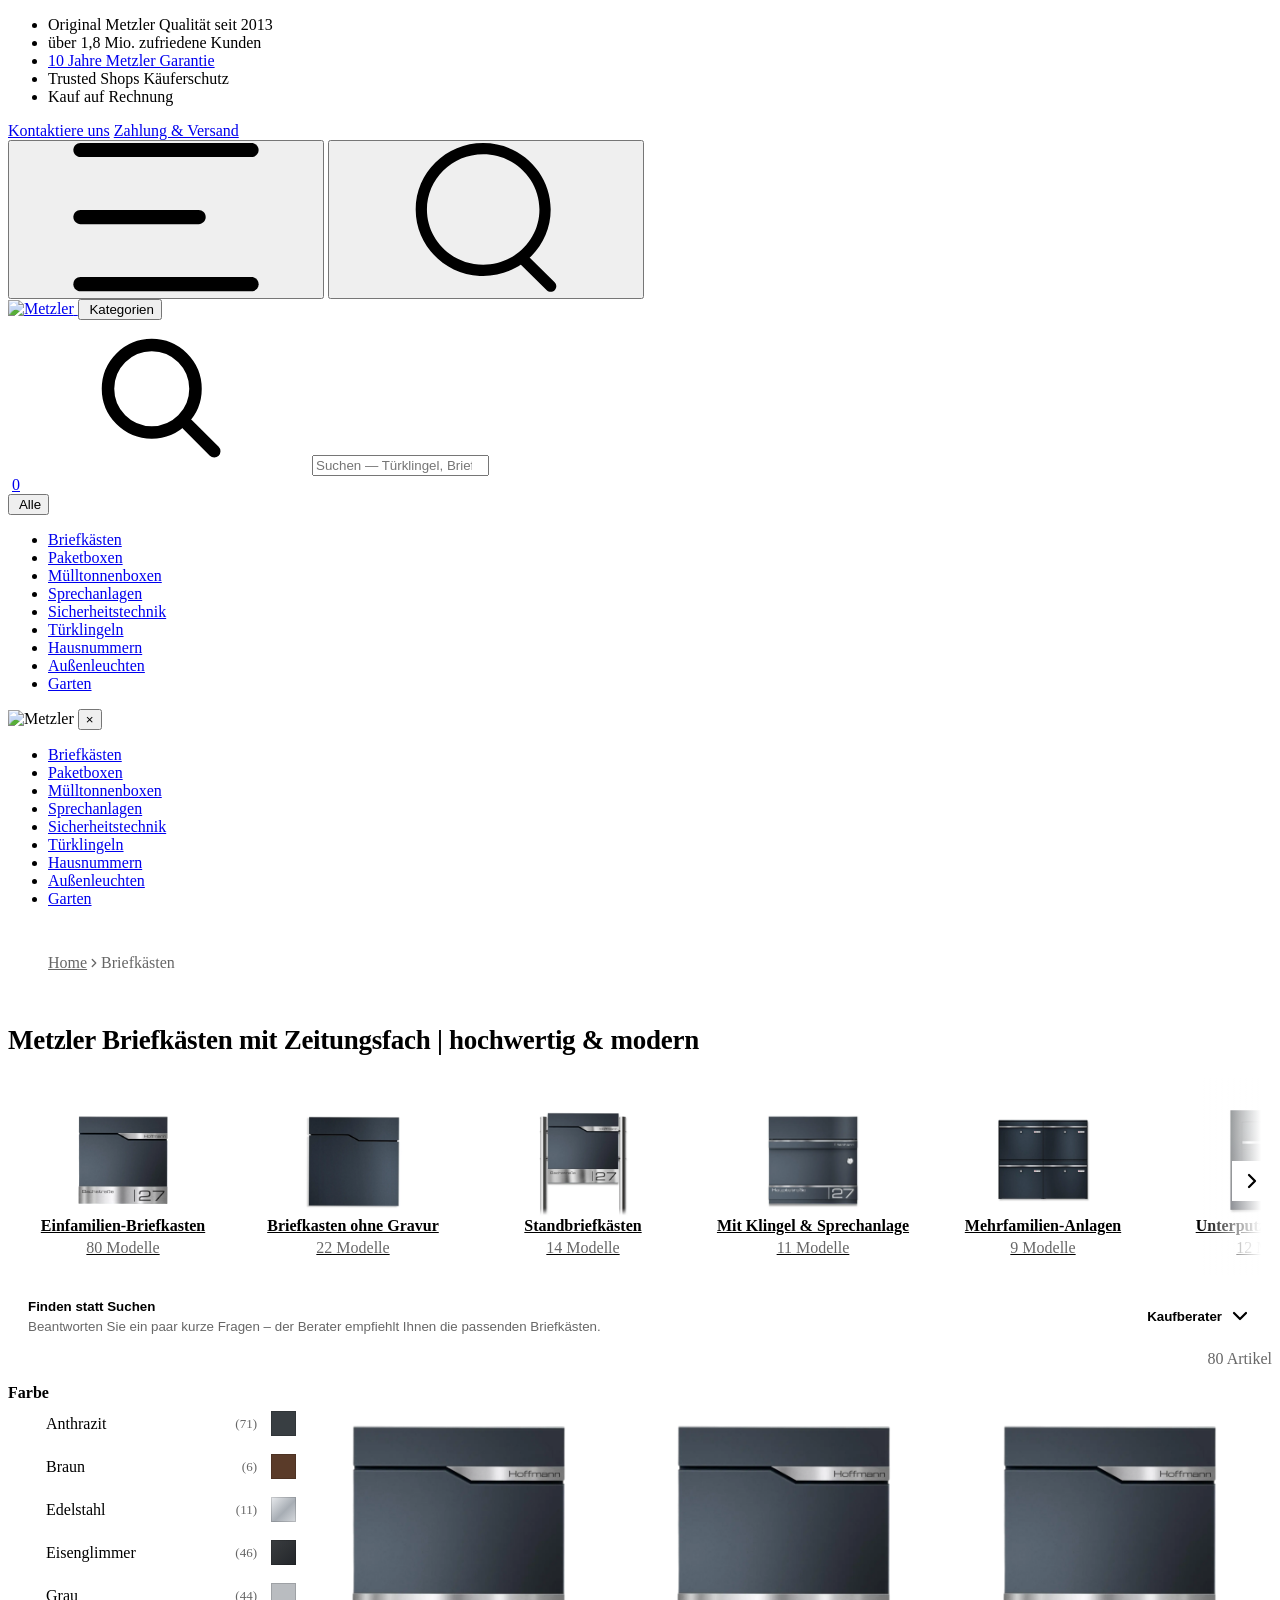
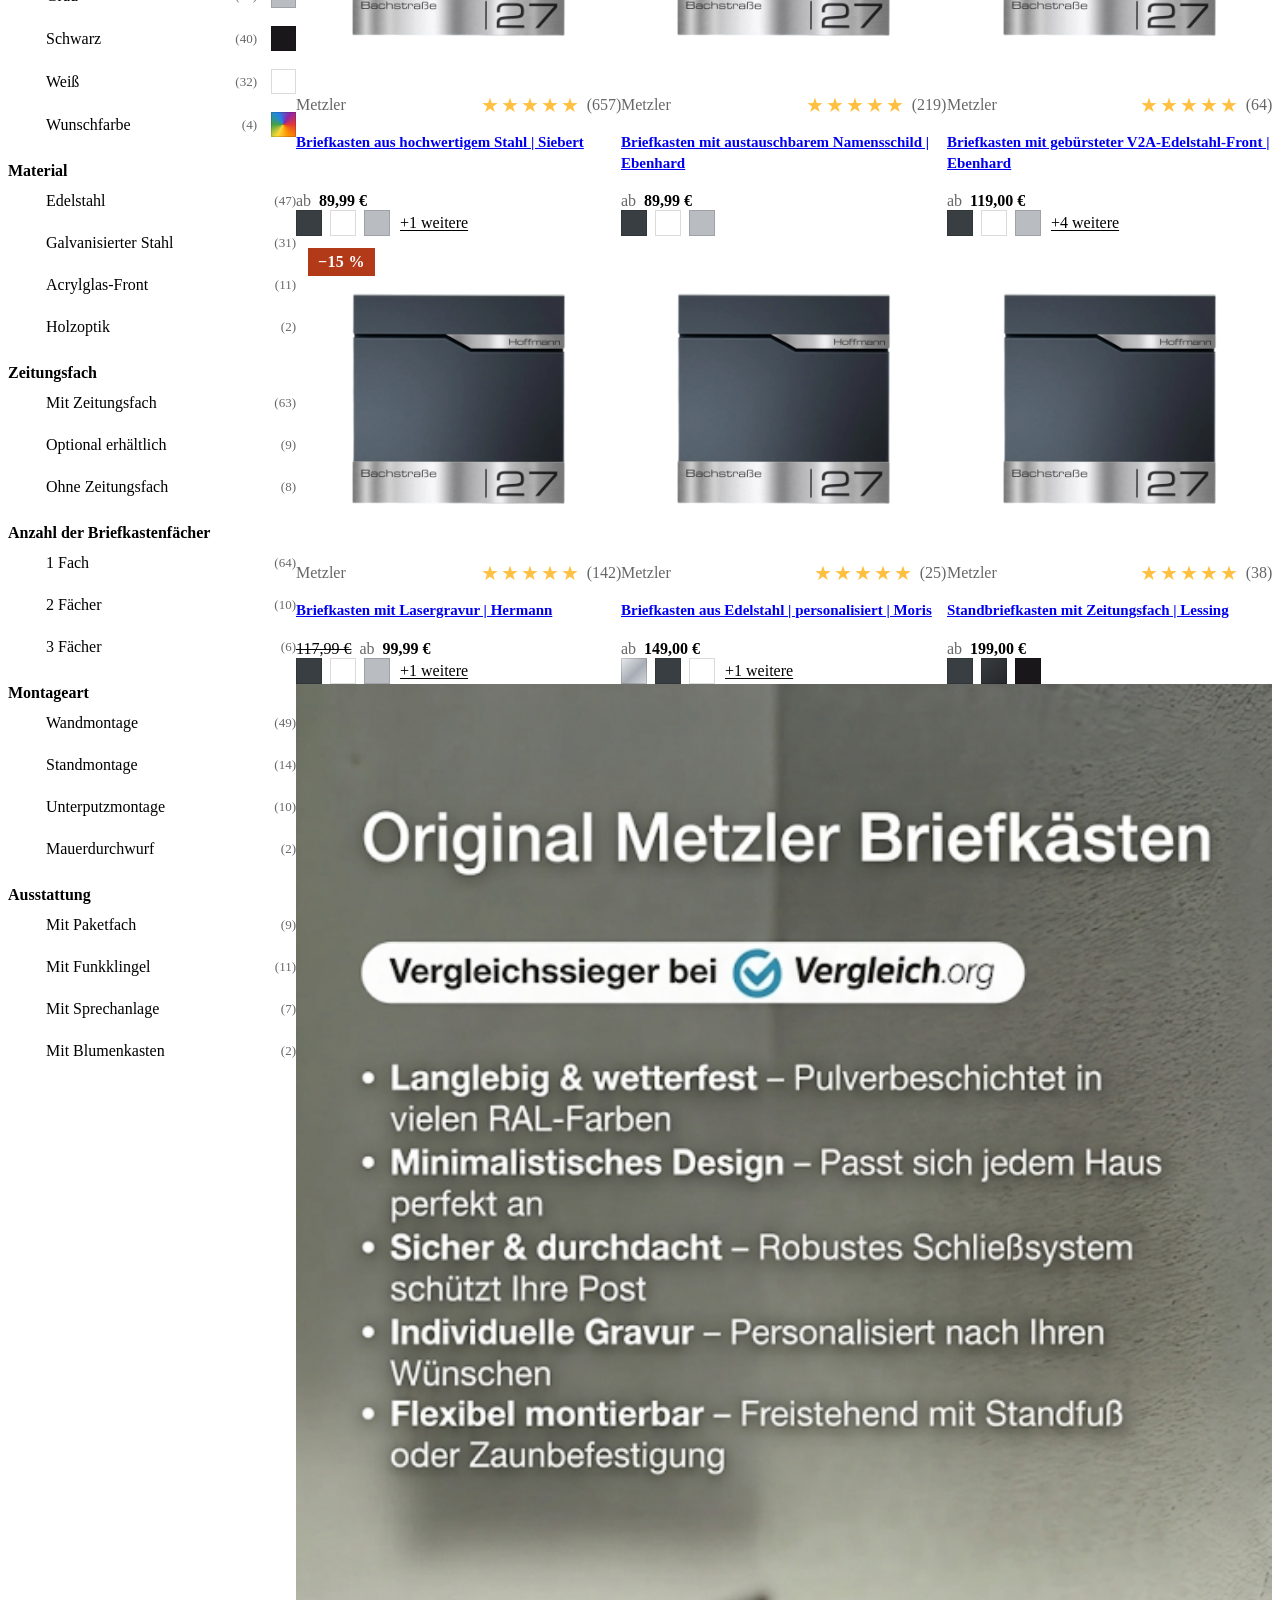
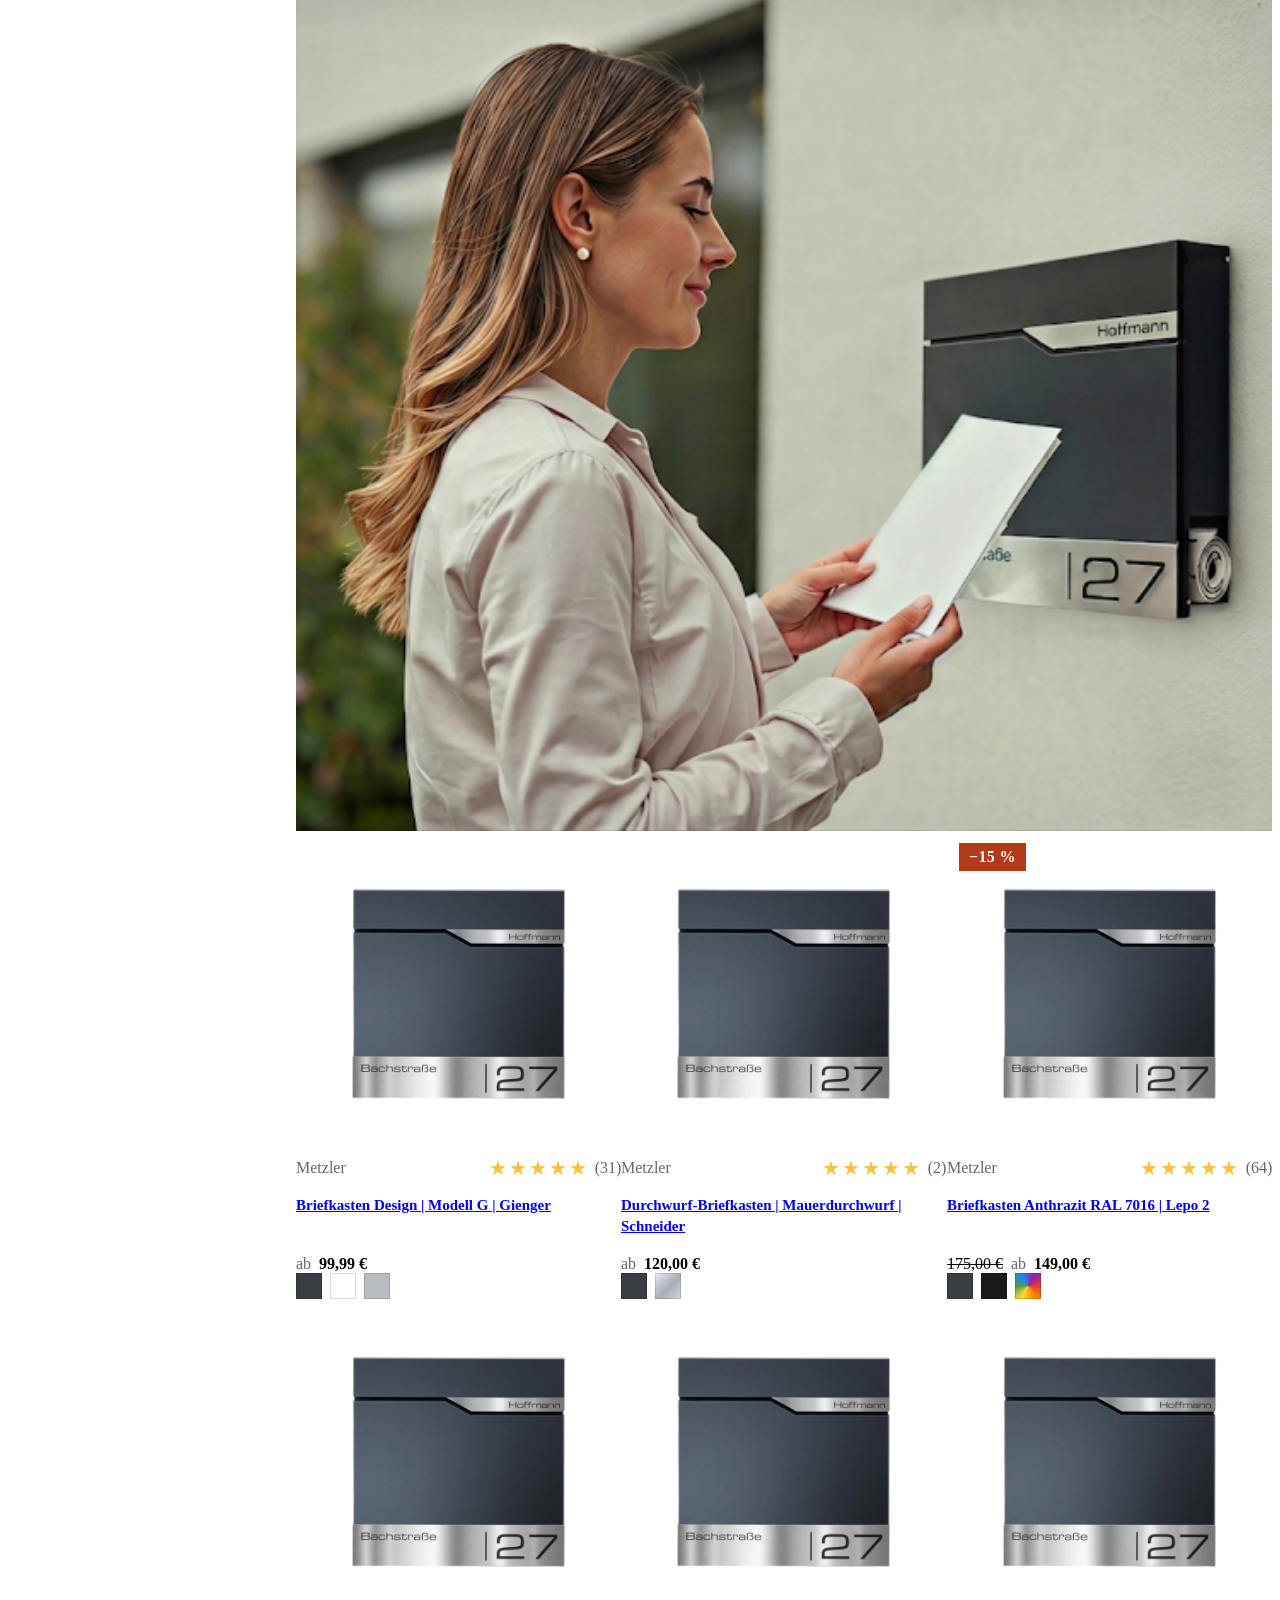
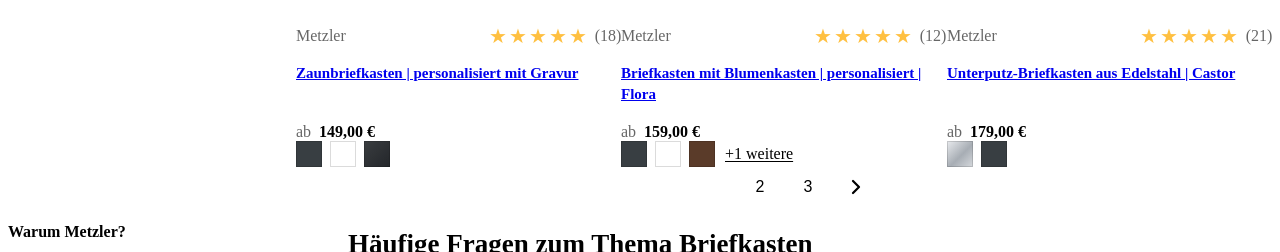
==== commit 0a1a4808: "Kaufberater: Briefkasten Beschriftung terms + Paketbox XL up to 4 Briefkästen Briefkasten Beschriftu" ====
--- a/briefkasten.html
+++ b/briefkasten.html
@@ -559,7 +559,7 @@
   </div>
 </footer>
 
-<script src="plp.js?v=87"></script>
+<script src="plp.js?v=89"></script>
 <script>
   /* ===== Header behaviour (ported from home design system) ===== */
   (function(){
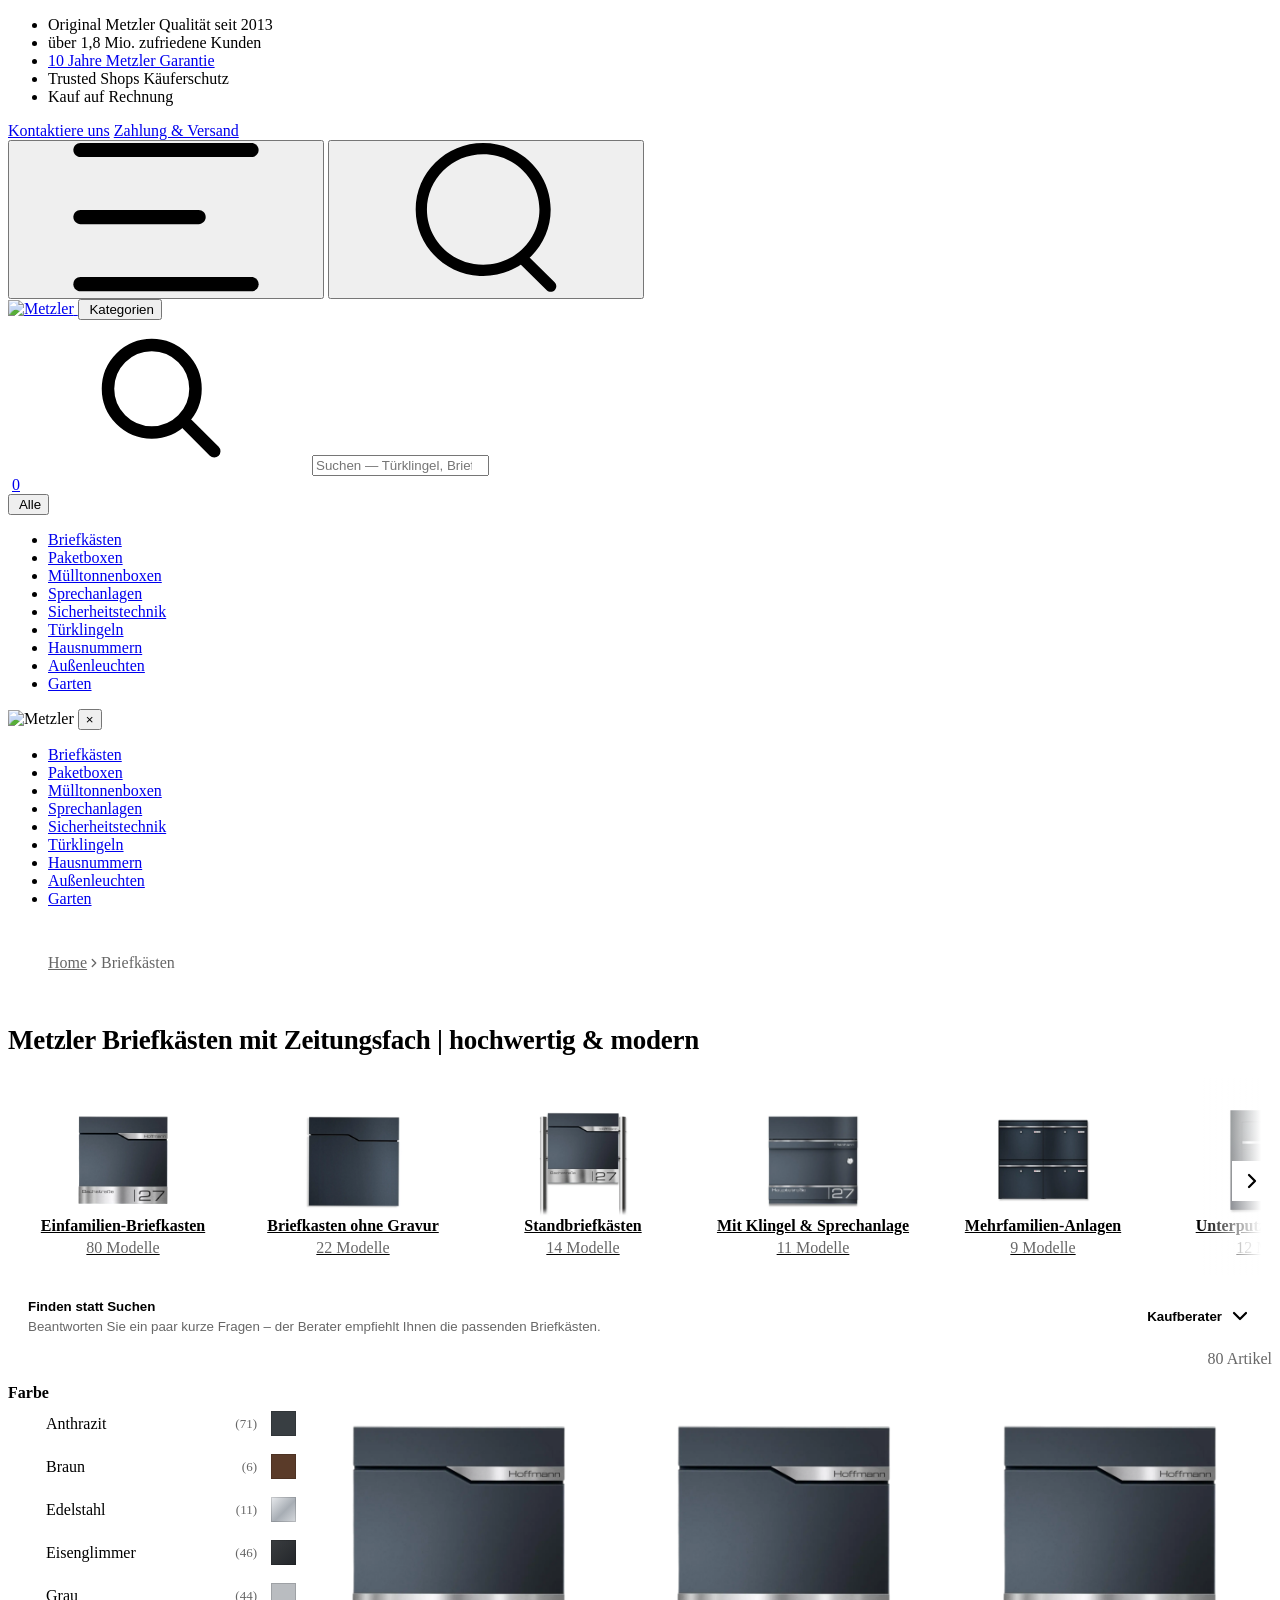
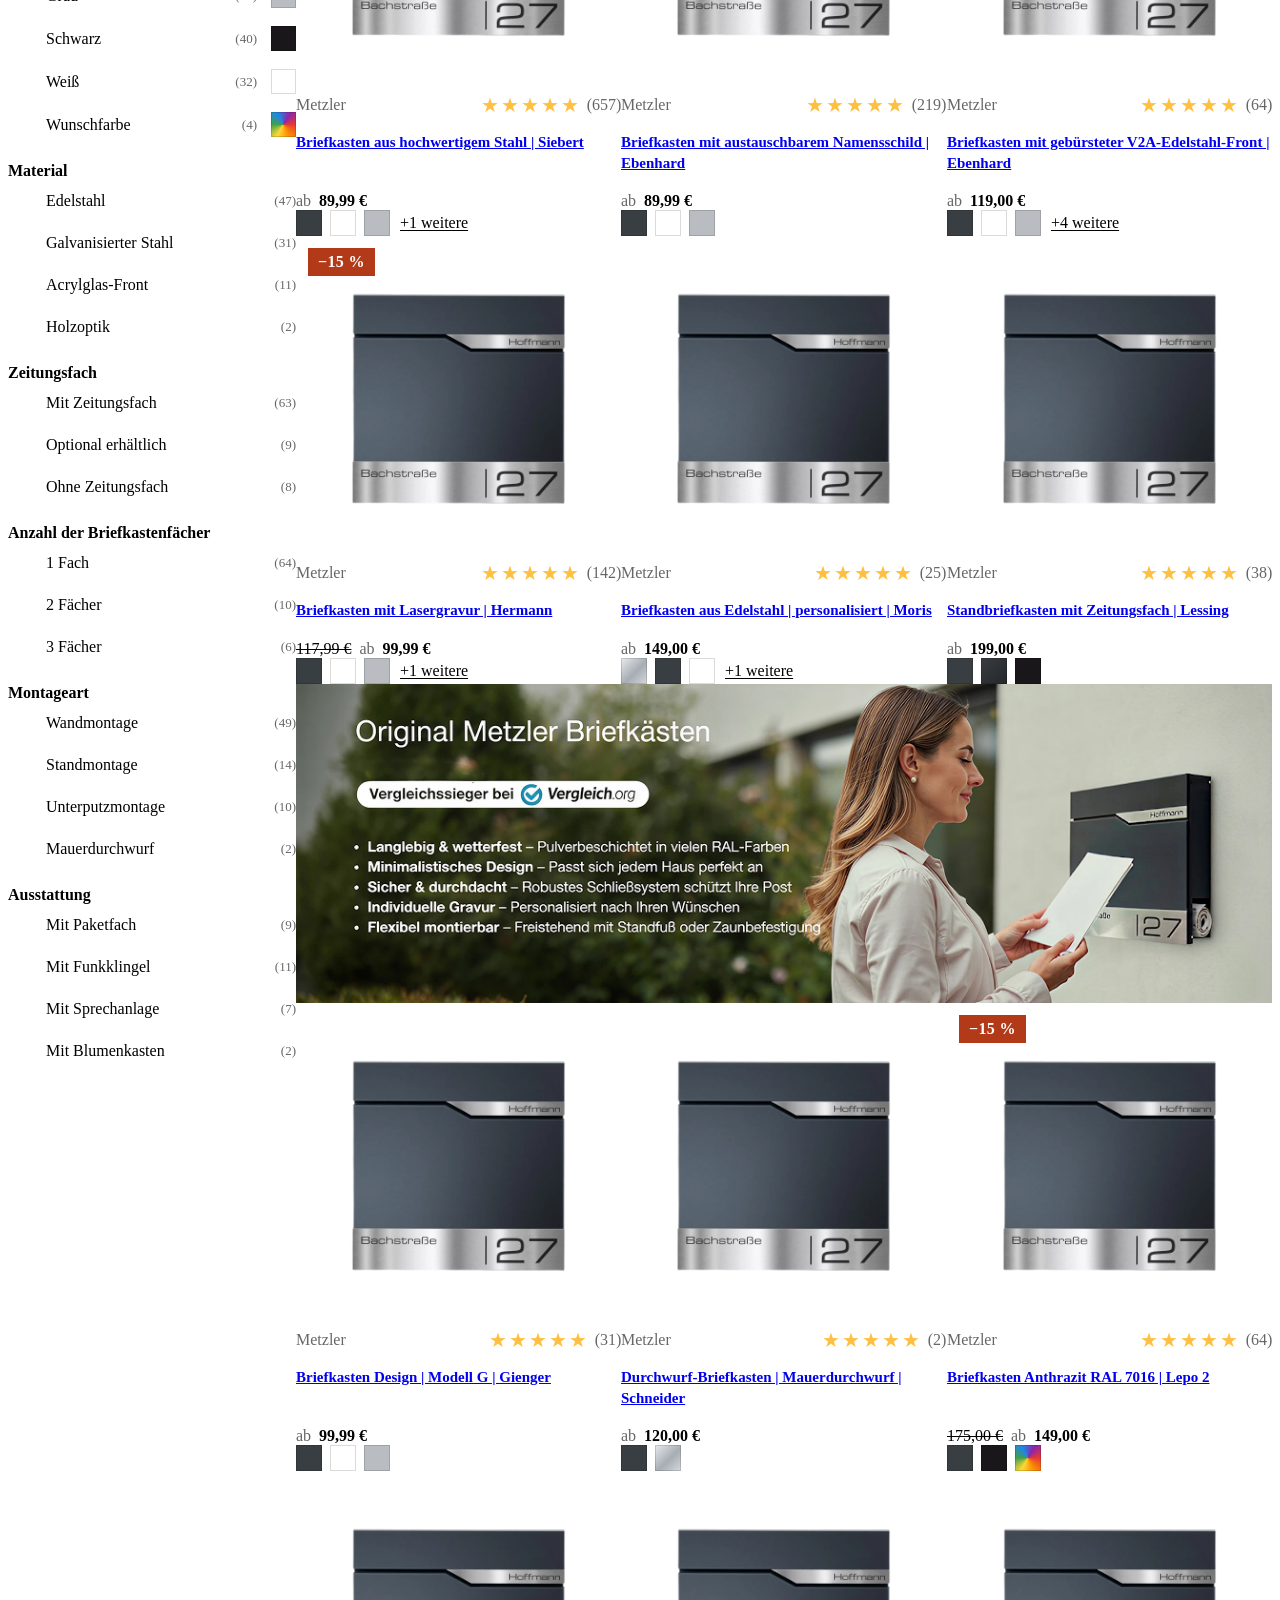
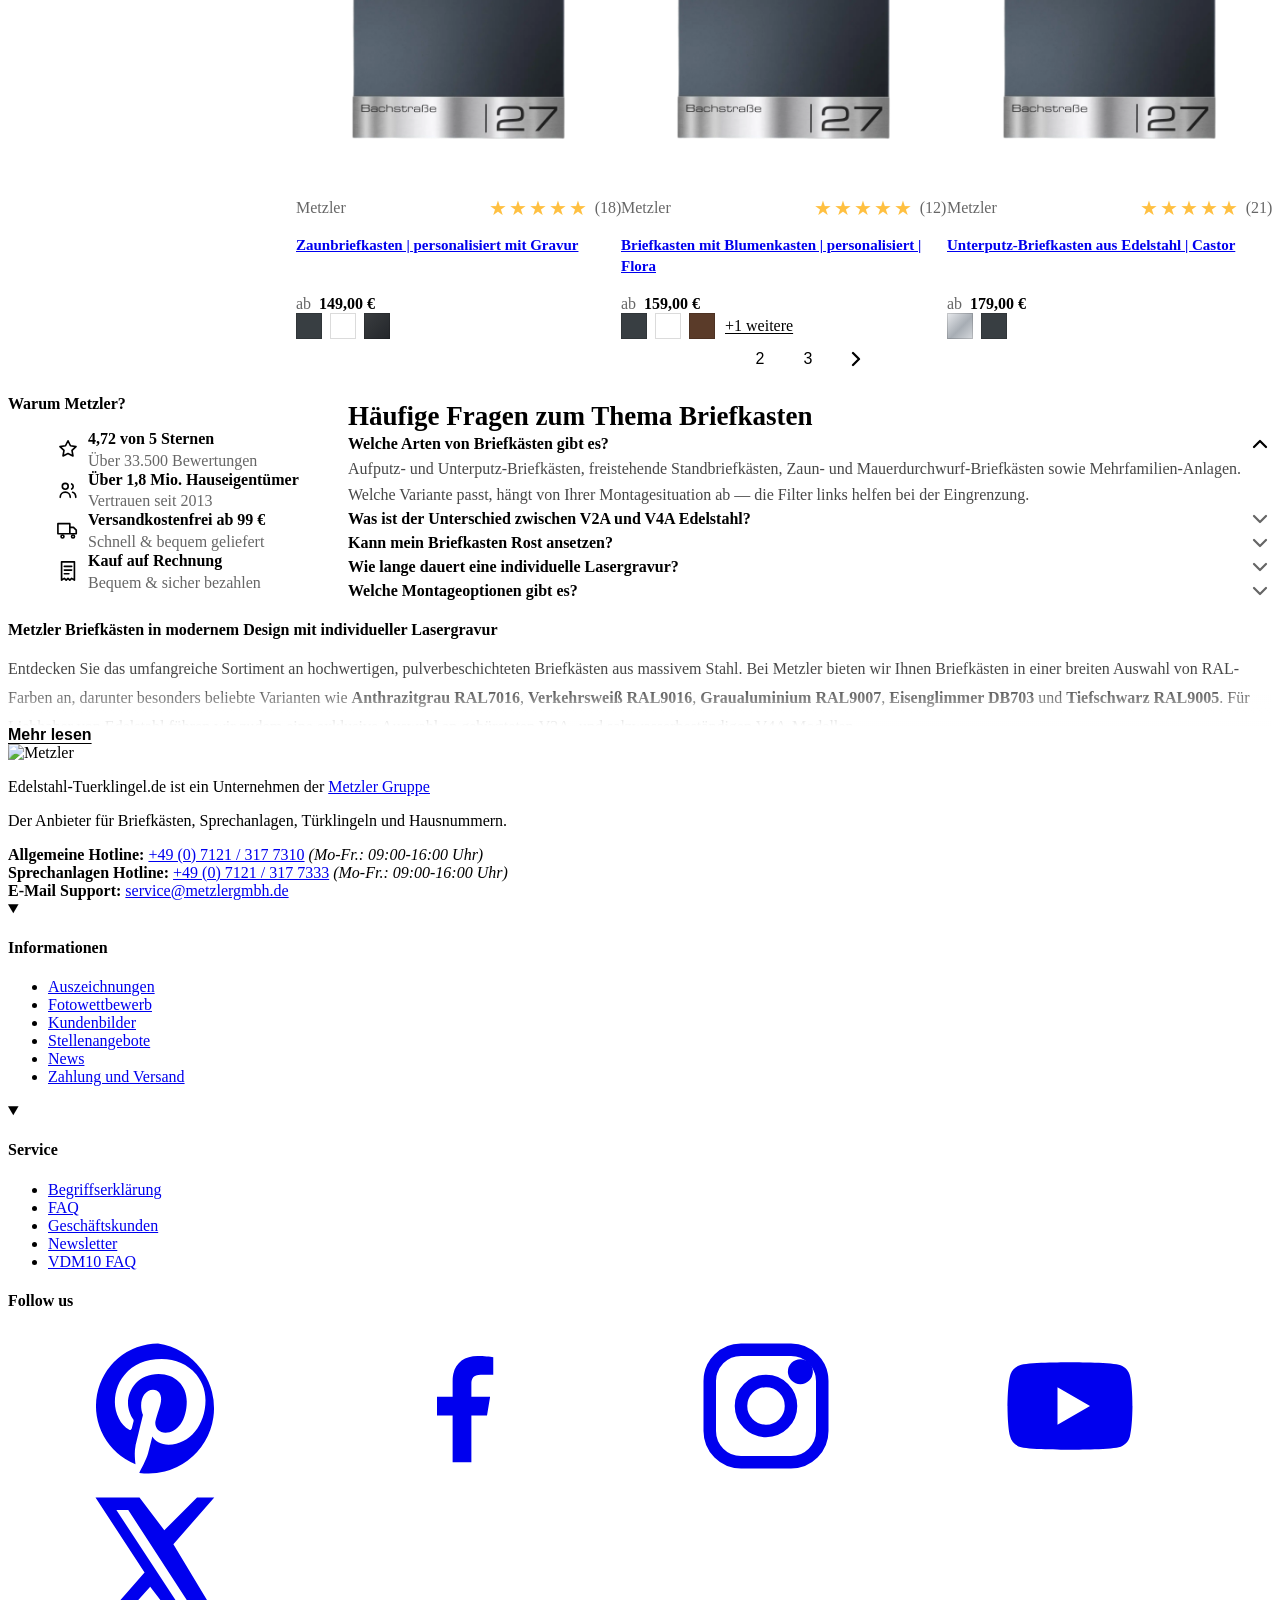
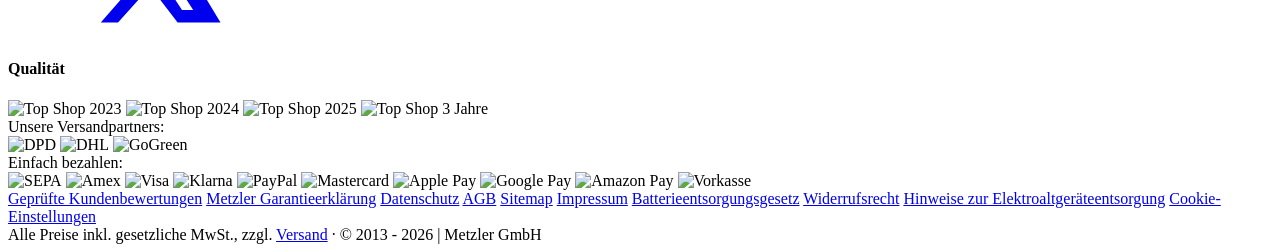
==== commit e31d155f: "PLP grid: match the live-shop breakpoints (3-up >=1200, 2-up below, never 1-up) Grabbed the live pro" ====
--- a/briefkasten.html
+++ b/briefkasten.html
@@ -6,7 +6,7 @@
 <title>Briefkästen von Metzler | hochwertig & modern</title>
 <meta name="description" content="Hochwertige Briefkästen von Metzler – designed in Germany, mit individueller Namensgravur und Zeitungsfach. Über 1,8 Mio. Hauseigentümer vertrauen Metzler." />
 <link rel="stylesheet" href="../Home/styles-v2.css?v=9" />
-<link rel="stylesheet" href="plp.css?v=260" />
+<link rel="stylesheet" href="plp.css?v=261" />
 </head>
 <body class="plp">
 
@@ -559,7 +559,7 @@
   </div>
 </footer>
 
-<script src="plp.js?v=89"></script>
+<script src="plp.js?v=90"></script>
 <script>
   /* ===== Header behaviour (ported from home design system) ===== */
   (function(){
--- a/plp.css
+++ b/plp.css
@@ -250,6 +250,10 @@
   grid-template-columns: repeat(3, 1fr);
   gap: var(--sp-6);
 }
+/* Column count mirrors the live shop grid (edelstahl-tuerklingel.de, #p-l .p-w):
+   3-up ONLY on wide desktop (≥1200px), 2-up on everything narrower — the live
+   grid never collapses to a single column, even on phones. */
+@media (max-width: 1199px) { .pgrid { grid-template-columns: repeat(2, 1fr); } }
 
 .pcard {
   position: relative;
@@ -867,10 +871,8 @@
   .subtile__label { min-height: 2.7em; display: flex; align-items: center; justify-content: center; }
 }
 
-/* Very small phones — keep grid usable */
-@media (max-width: 360px) {
-  .pgrid { grid-template-columns: 1fr; }
-}
+/* NB: intentionally NO 1-column breakpoint — the live shop keeps the grid 2-up
+   even on the smallest phones (#p-l .p-w stays calc(50%) down to ≤499px). */
 
 /* ============================================================
    Rich mega-menu (desktop nav drop-panel)
